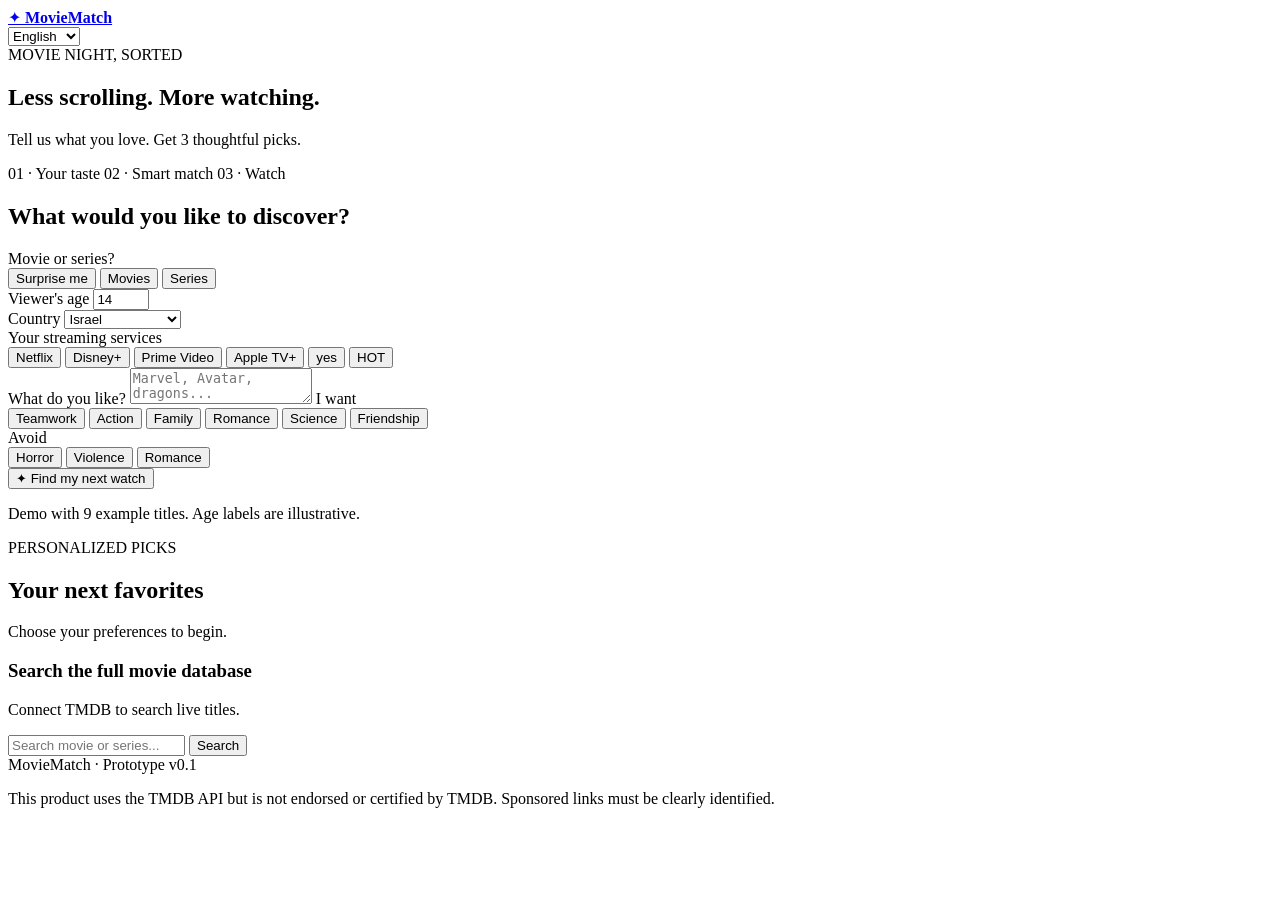
==== frontend/index.html @ b1a75a25 "Add initial HTML structure for MovieMatch app" ====
<!doctype html>
<html lang="en" dir="ltr">
<head>
  <meta charset="UTF-8">
  <meta name="viewport" content="width=device-width, initial-scale=1">
  <title>MovieMatch — Find your next favorite</title>
  <link rel="stylesheet" href="/css/style.css">
</head>
<body>
  <header>
    <a class="brand" href="/">✦ <b>MovieMatch</b></a>
    <div class="header-right">
      <span class="tiny-pill" id="mode"></span>
      <select id="language" aria-label="Language">
        <option value="en">English</option>
        <option value="he">עברית</option>
        <option value="es">Español</option>
        <option value="ru">Русский</option>
        <option value="zh">中文</option>
      </select>
    </div>
  </header>

  <main>
    <section class="hero">
      <div class="eyebrow" data-i18n="eyebrow">
        MOVIE NIGHT, SORTED
      </div>
      <h1 data-i18n="headline">
        Less scrolling. More watching.
      </h1>
      <p data-i18n="subtitle">
        Tell us what you love. Get 3 thoughtful picks.
      </p>
      <div class="steps">
        <span>01 · Your taste</span>
        <span>02 · Smart match</span>
        <span>03 · Watch</span>
      </div>
    </section>

    <div class="columns">
      <section class="panel">
        <h2 data-i18n="discover">
          What would you like to discover?
        </h2>

        <label data-i18n="kind">Movie or series?</label>
        <div class="chips" id="kind">
          <button class="active" data-kind="both"
                  data-i18n="both">Surprise me</button>
          <button data-kind="movie"
                  data-i18n="movie">Movies</button>
          <button data-kind="tv"
                  data-i18n="tv">Series</button>
        </div>

        <div class="two">
          <div>
            <label for="age" data-i18n="age">
              Viewer's age
            </label>
            <input id="age" type="number"
                   min="1" max="100" value="14">
          </div>
          <div>
            <label for="region" data-i18n="region">
              Country
            </label>
            <select id="region">
              <option value="IL">Israel</option>
              <option value="US">United States</option>
              <option value="GB">United Kingdom</option>
              <option value="ES">Spain</option>
              <option value="RU">Russia</option>
              <option value="CN">China</option>
            </select>
          </div>
        </div>

        <label data-i18n="services">
          Your streaming services
        </label>
        <div class="chips" id="services">
          <button class="selected"
                  data-service="Netflix">Netflix</button>
          <button class="selected"
                  data-service="Disney+">Disney+</button>
          <button data-service="Prime Video">Prime Video</button>
          <button data-service="Apple TV+">Apple TV+</button>
          <button data-service="yes">yes</button>
          <button data-service="HOT">HOT</button>
        </div>

        <label for="taste" data-i18n="taste">
          What do you like?
        </label>
        <textarea id="taste"
          data-placeholder="tastePlaceholder"
          placeholder="Marvel, Avatar, dragons..."></textarea>

        <label data-i18n="themes">I want</label>
        <div class="chips" id="themes">
          <button data-theme="teamwork"
                  data-i18n="teamwork">Teamwork</button>
          <button data-theme="action"
                  data-i18n="action">Action</button>
          <button data-theme="family"
                  data-i18n="family">Family</button>
          <button data-theme="romance"
                  data-i18n="romance">Romance</button>
          <button data-theme="science"
                  data-i18n="science">Science</button>
          <button data-theme="friendship"
                  data-i18n="friendship">Friendship</button>
        </div>

        <label data-i18n="avoid">Avoid</label>
        <div class="chips" id="avoid">
          <button data-avoid="horror"
                  data-i18n="horror">Horror</button>
          <button data-avoid="violence"
                  data-i18n="violence">Violence</button>
          <button data-avoid="romance"
                  data-i18n="romance">Romance</button>
        </div>

        <button class="primary" id="go" data-i18n="go">
          ✦ Find my next watch
        </button>

        <p class="footnote" data-i18n="notice">
          Demo with 9 example titles.
          Age labels are illustrative.
        </p>
      </section>

      <section class="results">
        <div class="result-heading">
          <div class="eyebrow" data-i18n="personal">
            PERSONALIZED PICKS
          </div>
          <h2 data-i18n="matches">Your next favorites</h2>
        </div>

        <div id="cards" class="cards">
          <div class="empty" data-i18n="empty">
            Choose your preferences to begin.
          </div>
        </div>

        <section class="lookup">
          <h3 data-i18n="lookup">
            Search the full movie database
          </h3>
          <p data-i18n="lookupNote">
            Connect TMDB to search live titles.
          </p>
          <div class="search">
            <input id="search"
              data-placeholder="searchPlaceholder"
              placeholder="Search movie or series...">
            <button id="find" data-i18n="search">
              Search
            </button>
          </div>
          <div id="searchResults"></div>
        </section>
      </section>
    </div>
  </main>

  <footer>
    <div>MovieMatch · Prototype v0.1</div>
    <p>
      This product uses the TMDB API but is not
      endorsed or certified by TMDB.
      Sponsored links must be clearly identified.
    </p>
  </footer>

  <script src="/js/i18n.js"></script>
  <script src="/js/main.js"></script>
</body>
</html>
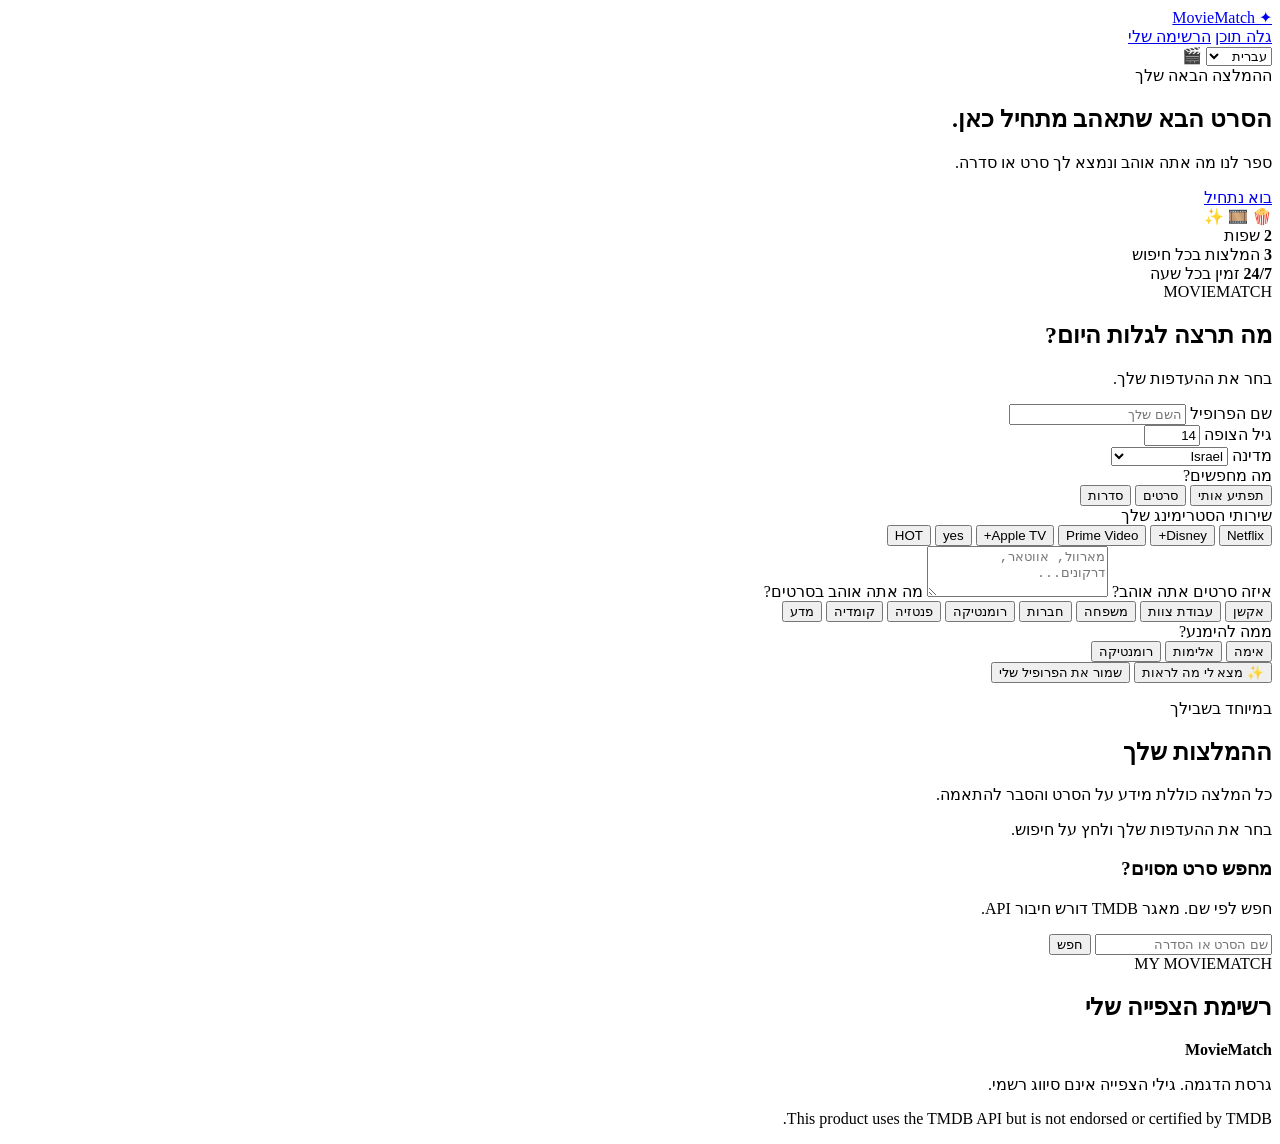
==== commit bc446fc0: "Refactor index.html for Hebrew localization Updated the HTML structure and content to support Hebrew" ====
--- a/frontend/index.html
+++ b/frontend/index.html
@@ -1,186 +1,223 @@
 
-<!doctype html>
-<html lang="en" dir="ltr">
+<!DOCTYPE html>
+<html lang="he" dir="rtl">
 <head>
   <meta charset="UTF-8">
   <meta name="viewport" content="width=device-width, initial-scale=1">
-  <title>MovieMatch — Find your next favorite</title>
+  <meta name="theme-color" content="#0b1020">
+  <title>MovieMatch | Discover your next favorite</title>
   <link rel="stylesheet" href="/css/style.css">
+  <script src="/js/i18n.js" defer></script>
+  <script src="/js/main.js" defer></script>
 </head>
+
 <body>
-  <header>
-    <a class="brand" href="/">✦ <b>MovieMatch</b></a>
-    <div class="header-right">
-      <span class="tiny-pill" id="mode"></span>
+  <header class="header">
+    <a href="/" class="logo">✦ Movie<span>Match</span></a>
+    <nav>
+      <a href="#discover" data-i18n="navDiscover">גלה תוכן</a>
+      <a href="#watchlist" data-i18n="navWatchlist">הרשימה שלי</a>
+    </nav>
+    <div class="header-actions">
       <select id="language" aria-label="Language">
+        <option value="he">עברית</option>
         <option value="en">English</option>
-        <option value="he">עברית</option>
-        <option value="es">Español</option>
-        <option value="ru">Русский</option>
-        <option value="zh">中文</option>
       </select>
+      <span class="avatar">🎬</span>
     </div>
   </header>
 
-  <main>
+  <main class="container">
     <section class="hero">
-      <div class="eyebrow" data-i18n="eyebrow">
-        MOVIE NIGHT, SORTED
-      </div>
-      <h1 data-i18n="headline">
-        Less scrolling. More watching.
-      </h1>
-      <p data-i18n="subtitle">
-        Tell us what you love. Get 3 thoughtful picks.
-      </p>
-      <div class="steps">
-        <span>01 · Your taste</span>
-        <span>02 · Smart match</span>
-        <span>03 · Watch</span>
-      </div>
-    </section>
-
-    <div class="columns">
-      <section class="panel">
-        <h2 data-i18n="discover">
-          What would you like to discover?
-        </h2>
-
-        <label data-i18n="kind">Movie or series?</label>
-        <div class="chips" id="kind">
-          <button class="active" data-kind="both"
-                  data-i18n="both">Surprise me</button>
-          <button data-kind="movie"
-                  data-i18n="movie">Movies</button>
-          <button data-kind="tv"
-                  data-i18n="tv">Series</button>
-        </div>
-
-        <div class="two">
+      <div class="hero-text">
+        <span class="eyebrow" data-i18n="eyebrow">
+          ההמלצה הבאה שלך
+        </span>
+        <h1 data-i18n="headline">
+          הסרט הבא שתאהב מתחיל כאן.
+        </h1>
+        <p data-i18n="subtitle">
+          ספר לנו מה אתה אוהב ונמצא לך סרט או סדרה.
+        </p>
+        <a href="#discover" class="hero-button" data-i18n="getStarted">
+          בוא נתחיל
+        </a>
+      </div>
+      <div class="hero-art">
+        <span>🍿</span>
+        <span>🎞️</span>
+        <span>✨</span>
+      </div>
+    </section>
+
+    <section class="stats">
+      <div>
+        <strong>2</strong>
+        <span data-i18n="languages">שפות</span>
+      </div>
+      <div>
+        <strong>3</strong>
+        <span data-i18n="threePicks">המלצות בכל חיפוש</span>
+      </div>
+      <div>
+        <strong>24/7</strong>
+        <span data-i18n="available">זמין בכל שעה</span>
+      </div>
+    </section>
+
+    <section id="discover" class="app-layout">
+      <aside class="panel">
+        <div class="panel-heading">
+          <span class="eyebrow">MOVIEMATCH</span>
+          <h2 data-i18n="question">מה תרצה לגלות היום?</h2>
+          <p data-i18n="formHint">
+            בחר את ההעדפות שלך.
+          </p>
+        </div>
+
+        <label for="profileName" data-i18n="name">שם הפרופיל</label>
+        <input
+          id="profileName"
+          maxlength="40"
+          placeholder="השם שלך"
+          data-placeholder="namePlaceholder"
+        >
+
+        <div class="two-columns">
           <div>
-            <label for="age" data-i18n="age">
-              Viewer's age
-            </label>
-            <input id="age" type="number"
-                   min="1" max="100" value="14">
+            <label for="age" data-i18n="age">גיל הצופה</label>
+            <input id="age" type="number" min="1" max="100" value="14">
           </div>
           <div>
-            <label for="region" data-i18n="region">
-              Country
-            </label>
+            <label for="region" data-i18n="country">מדינה</label>
             <select id="region">
               <option value="IL">Israel</option>
               <option value="US">United States</option>
               <option value="GB">United Kingdom</option>
               <option value="ES">Spain</option>
-              <option value="RU">Russia</option>
-              <option value="CN">China</option>
             </select>
           </div>
         </div>
 
-        <label data-i18n="services">
-          Your streaming services
-        </label>
-        <div class="chips" id="services">
-          <button class="selected"
-                  data-service="Netflix">Netflix</button>
-          <button class="selected"
-                  data-service="Disney+">Disney+</button>
-          <button data-service="Prime Video">Prime Video</button>
-          <button data-service="Apple TV+">Apple TV+</button>
-          <button data-service="yes">yes</button>
-          <button data-service="HOT">HOT</button>
-        </div>
-
-        <label for="taste" data-i18n="taste">
-          What do you like?
-        </label>
-        <textarea id="taste"
+        <label data-i18n="contentType">מה מחפשים?</label>
+        <div class="chips single" id="kind">
+          <button type="button" class="active" data-value="both"
+                  data-i18n="surprise">תפתיע אותי</button>
+          <button type="button" data-value="movie"
+                  data-i18n="movies">סרטים</button>
+          <button type="button" data-value="tv"
+                  data-i18n="shows">סדרות</button>
+        </div>
+
+        <label data-i18n="services">שירותי הסטרימינג שלך</label>
+        <div class="chips multi" id="services">
+          <button type="button" data-value="Netflix">Netflix</button>
+          <button type="button" data-value="Disney+">Disney+</button>
+          <button type="button" data-value="Prime Video">Prime Video</button>
+          <button type="button" data-value="Apple TV+">Apple TV+</button>
+          <button type="button" data-value="yes">yes</button>
+          <button type="button" data-value="HOT">HOT</button>
+        </div>
+
+        <label for="taste" data-i18n="taste">איזה סרטים אתה אוהב?</label>
+        <textarea
+          id="taste"
+          rows="3"
           data-placeholder="tastePlaceholder"
-          placeholder="Marvel, Avatar, dragons..."></textarea>
-
-        <label data-i18n="themes">I want</label>
-        <div class="chips" id="themes">
-          <button data-theme="teamwork"
-                  data-i18n="teamwork">Teamwork</button>
-          <button data-theme="action"
-                  data-i18n="action">Action</button>
-          <button data-theme="family"
-                  data-i18n="family">Family</button>
-          <button data-theme="romance"
-                  data-i18n="romance">Romance</button>
-          <button data-theme="science"
-                  data-i18n="science">Science</button>
-          <button data-theme="friendship"
-                  data-i18n="friendship">Friendship</button>
-        </div>
-
-        <label data-i18n="avoid">Avoid</label>
-        <div class="chips" id="avoid">
-          <button data-avoid="horror"
-                  data-i18n="horror">Horror</button>
-          <button data-avoid="violence"
-                  data-i18n="violence">Violence</button>
-          <button data-avoid="romance"
-                  data-i18n="romance">Romance</button>
-        </div>
-
-        <button class="primary" id="go" data-i18n="go">
-          ✦ Find my next watch
+          placeholder="מארוול, אווטאר, דרקונים..."
+        ></textarea>
+
+        <label data-i18n="themes">מה אתה אוהב בסרטים?</label>
+        <div class="chips multi" id="themes">
+          <button type="button" data-value="action"
+                  data-i18n="action">אקשן</button>
+          <button type="button" data-value="teamwork"
+                  data-i18n="teamwork">עבודת צוות</button>
+          <button type="button" data-value="family"
+                  data-i18n="family">משפחה</button>
+          <button type="button" data-value="friendship"
+                  data-i18n="friendship">חברות</button>
+          <button type="button" data-value="romance"
+                  data-i18n="romance">רומנטיקה</button>
+          <button type="button" data-value="fantasy"
+                  data-i18n="fantasy">פנטזיה</button>
+          <button type="button" data-value="comedy"
+                  data-i18n="comedy">קומדיה</button>
+          <button type="button" data-value="science"
+                  data-i18n="science">מדע</button>
+        </div>
+
+        <label data-i18n="avoid">ממה להימנע?</label>
+        <div class="chips multi" id="avoid">
+          <button type="button" data-value="horror"
+                  data-i18n="horror">אימה</button>
+          <button type="button" data-value="violence"
+                  data-i18n="violence">אלימות</button>
+          <button type="button" data-value="romance"
+                  data-i18n="romance">רומנטיקה</button>
+        </div>
+
+        <button id="recommendBtn" class="primary" type="button"
+                data-i18n="find">
+          ✨ מצא לי מה לראות
         </button>
-
-        <p class="footnote" data-i18n="notice">
-          Demo with 9 example titles.
-          Age labels are illustrative.
-        </p>
+        <button id="saveProfileBtn" class="secondary" type="button"
+                data-i18n="saveProfile">
+          שמור את הפרופיל שלי
+        </button>
+        <p id="status" class="status" role="status"></p>
+      </aside>
+
+      <section class="recommendations">
+        <div class="section-title">
+          <span class="eyebrow" data-i18n="personal">במיוחד בשבילך</span>
+          <h2 data-i18n="resultsTitle">ההמלצות שלך</h2>
+          <p data-i18n="resultsHint">
+            כל המלצה כוללת מידע על הסרט והסבר להתאמה.
+          </p>
+        </div>
+
+        <div id="results" class="movie-grid">
+          <div class="empty" data-i18n="empty">
+            בחר את ההעדפות שלך ולחץ על חיפוש.
+          </div>
+        </div>
+
+        <div class="search-panel">
+          <h3 data-i18n="searchTitle">מחפש סרט מסוים?</h3>
+          <p data-i18n="searchHint">
+            חפש לפי שם. מאגר TMDB דורש חיבור API.
+          </p>
+          <div class="search-row">
+            <input id="searchInput"
+                   data-placeholder="searchPlaceholder"
+                   placeholder="שם הסרט או הסדרה">
+            <button id="searchBtn" type="button"
+                    data-i18n="search">חפש</button>
+          </div>
+          <div id="searchResults"></div>
+        </div>
       </section>
-
-      <section class="results">
-        <div class="result-heading">
-          <div class="eyebrow" data-i18n="personal">
-            PERSONALIZED PICKS
-          </div>
-          <h2 data-i18n="matches">Your next favorites</h2>
-        </div>
-
-        <div id="cards" class="cards">
-          <div class="empty" data-i18n="empty">
-            Choose your preferences to begin.
-          </div>
-        </div>
-
-        <section class="lookup">
-          <h3 data-i18n="lookup">
-            Search the full movie database
-          </h3>
-          <p data-i18n="lookupNote">
-            Connect TMDB to search live titles.
-          </p>
-          <div class="search">
-            <input id="search"
-              data-placeholder="searchPlaceholder"
-              placeholder="Search movie or series...">
-            <button id="find" data-i18n="search">
-              Search
-            </button>
-          </div>
-          <div id="searchResults"></div>
-        </section>
-      </section>
-    </div>
+    </section>
+
+    <section id="watchlist" class="watchlist-section">
+      <div class="section-title">
+        <span class="eyebrow">MY MOVIEMATCH</span>
+        <h2 data-i18n="myWatchlist">רשימת הצפייה שלי</h2>
+      </div>
+      <div id="watchlistItems" class="watchlist-items"></div>
+    </section>
   </main>
 
-  <footer>
-    <div>MovieMatch · Prototype v0.1</div>
+  <footer class="footer">
+    <strong>MovieMatch</strong>
+    <p data-i18n="disclaimer">
+      גרסת הדגמה. גילי הצפייה אינם סיווג רשמי.
+    </p>
     <p>
       This product uses the TMDB API but is not
       endorsed or certified by TMDB.
-      Sponsored links must be clearly identified.
     </p>
   </footer>
-
-  <script src="/js/i18n.js"></script>
-  <script src="/js/main.js"></script>
 </body>
 </html>
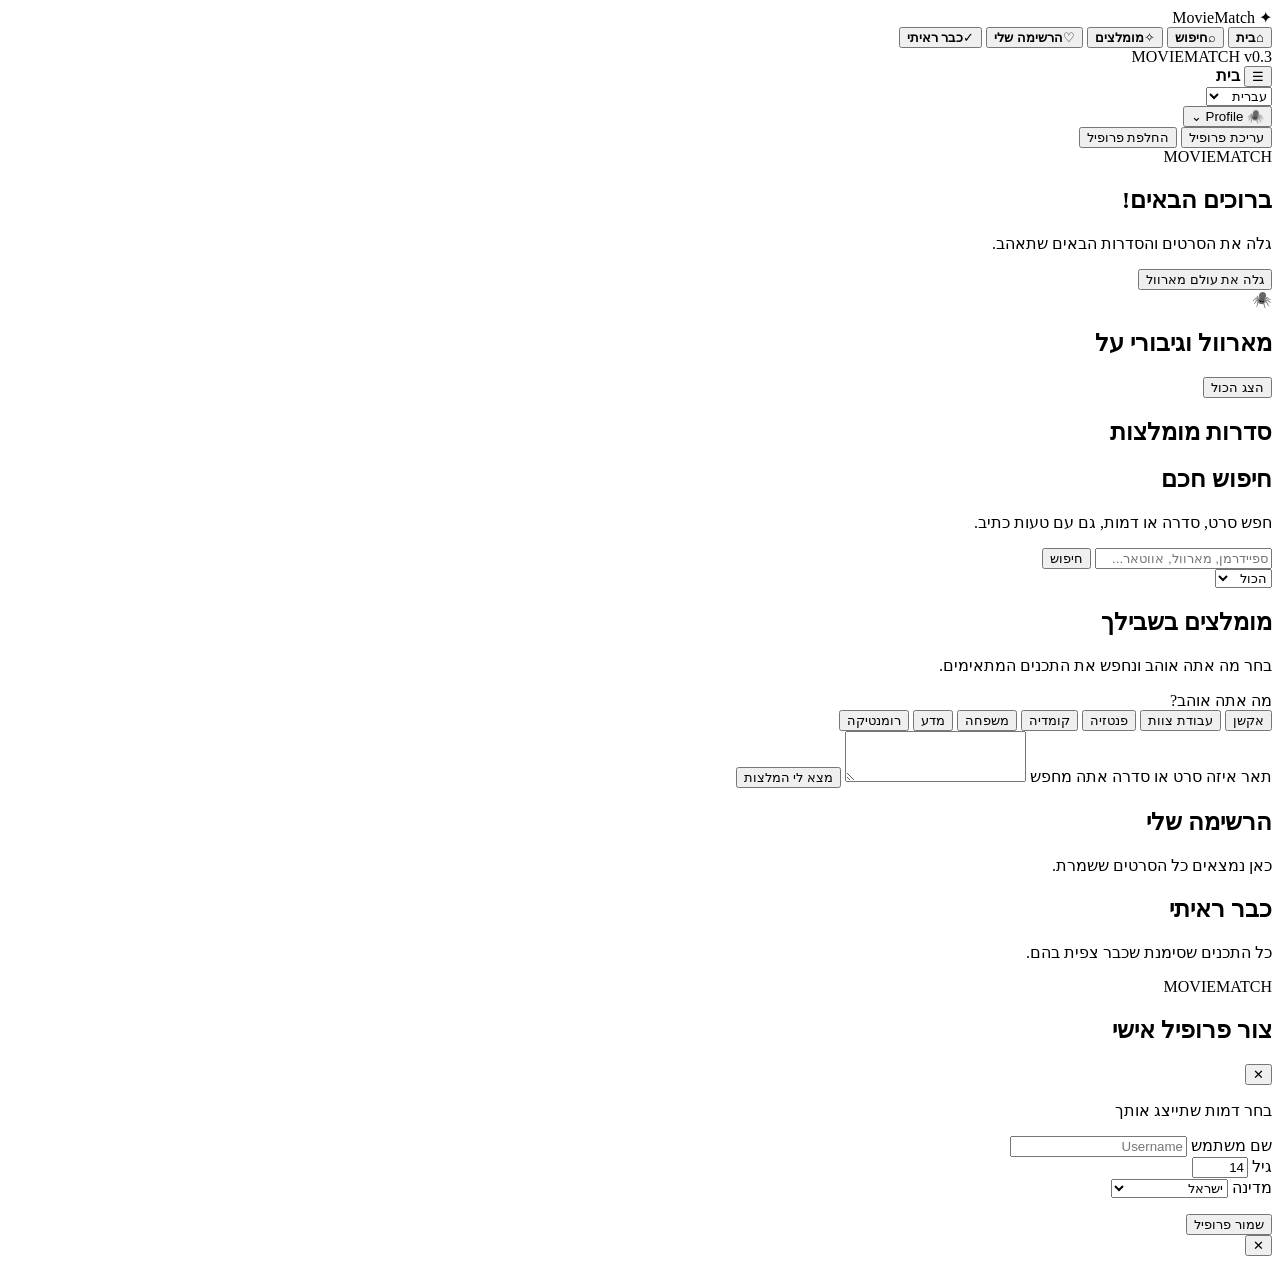
==== commit cca4a295: "Update index.html" ====
--- a/frontend/index.html
+++ b/frontend/index.html
@@ -4,220 +4,251 @@
 <head>
   <meta charset="UTF-8">
   <meta name="viewport" content="width=device-width, initial-scale=1">
-  <meta name="theme-color" content="#0b1020">
-  <title>MovieMatch | Discover your next favorite</title>
+  <title>MovieMatch</title>
   <link rel="stylesheet" href="/css/style.css">
   <script src="/js/i18n.js" defer></script>
   <script src="/js/main.js" defer></script>
 </head>
-
 <body>
-  <header class="header">
-    <a href="/" class="logo">✦ Movie<span>Match</span></a>
-    <nav>
-      <a href="#discover" data-i18n="navDiscover">גלה תוכן</a>
-      <a href="#watchlist" data-i18n="navWatchlist">הרשימה שלי</a>
-    </nav>
-    <div class="header-actions">
-      <select id="language" aria-label="Language">
+
+<aside id="sidebar" class="sidebar">
+  <div class="logo">✦ Movie<span>Match</span></div>
+
+  <nav id="navigation">
+    <button data-page="home" class="nav active">
+      <span>⌂</span><b data-i18n="home">בית</b>
+    </button>
+    <button data-page="search" class="nav">
+      <span>⌕</span><b data-i18n="search">חיפוש</b>
+    </button>
+    <button data-page="recommended" class="nav">
+      <span>✧</span><b data-i18n="recommended">מומלצים</b>
+    </button>
+    <button data-page="watchlist" class="nav">
+      <span>♡</span><b data-i18n="watchlist">הרשימה שלי</b>
+    </button>
+    <button data-page="watched" class="nav">
+      <span>✓</span><b data-i18n="watched">כבר ראיתי</b>
+    </button>
+  </nav>
+
+  <div class="side-footer">MOVIEMATCH v0.3</div>
+</aside>
+
+<div class="app">
+  <header class="topbar">
+    <button id="menuToggle" class="mobile-menu">☰</button>
+    <strong id="pageTitle">בית</strong>
+
+    <div class="top-right">
+      <select id="language">
         <option value="he">עברית</option>
         <option value="en">English</option>
       </select>
-      <span class="avatar">🎬</span>
+
+      <div class="profile-area">
+        <button id="profileButton" class="profile-button">
+          <span id="profileAvatar">🕷️</span>
+          <span id="profileUsername">Profile</span>
+          <span>⌄</span>
+        </button>
+
+        <div id="profileDropdown" class="dropdown hidden">
+          <button id="editProfile" data-i18n="editProfile">
+            עריכת פרופיל
+          </button>
+          <button id="switchProfile" data-i18n="switchProfile">
+            החלפת פרופיל
+          </button>
+        </div>
+      </div>
     </div>
   </header>
 
-  <main class="container">
-    <section class="hero">
-      <div class="hero-text">
-        <span class="eyebrow" data-i18n="eyebrow">
-          ההמלצה הבאה שלך
-        </span>
-        <h1 data-i18n="headline">
-          הסרט הבא שתאהב מתחיל כאן.
-        </h1>
-        <p data-i18n="subtitle">
-          ספר לנו מה אתה אוהב ונמצא לך סרט או סדרה.
-        </p>
-        <a href="#discover" class="hero-button" data-i18n="getStarted">
-          בוא נתחיל
-        </a>
-      </div>
-      <div class="hero-art">
-        <span>🍿</span>
-        <span>🎞️</span>
-        <span>✨</span>
-      </div>
-    </section>
-
-    <section class="stats">
+  <main>
+
+    <!-- HOME -->
+    <section id="page-home" class="page active">
+      <div class="hero">
+        <div>
+          <span class="eyebrow">MOVIEMATCH</span>
+          <h1 id="welcome">ברוכים הבאים!</h1>
+          <p data-i18n="heroDescription">
+            גלה את הסרטים והסדרות הבאים שתאהב.
+          </p>
+          <button class="primary" id="discoverMarvel"
+                  data-i18n="discoverMarvel">
+            גלה את עולם מארוול
+          </button>
+        </div>
+        <div class="hero-symbol" id="heroSymbol">🕷️</div>
+      </div>
+
+      <div class="section-heading">
+        <h2 data-i18n="marvel">מארוול וגיבורי על</h2>
+        <button class="link-button" id="moreMarvel"
+                data-i18n="seeAll">הצג הכול</button>
+      </div>
+      <div id="marvelGrid" class="poster-grid"></div>
+
+      <div class="section-heading">
+        <h2 data-i18n="series">סדרות מומלצות</h2>
+      </div>
+      <div id="seriesGrid" class="poster-grid"></div>
+    </section>
+
+    <!-- SEARCH -->
+    <section id="page-search" class="page">
+      <h1 data-i18n="smartSearch">חיפוש חכם</h1>
+      <p class="muted" data-i18n="searchDescription">
+        חפש סרט, סדרה או דמות, גם עם טעות כתיב.
+      </p>
+
+      <div class="search-box">
+        <input id="searchInput" type="search"
+               data-placeholder="searchPlaceholder"
+               placeholder="ספיידרמן, מארוול, אווטאר...">
+        <button class="primary" id="searchButton"
+                data-i18n="search">חיפוש</button>
+      </div>
+
+      <div id="correction" class="correction hidden"></div>
+
+      <div class="filters">
+        <select id="searchType">
+          <option value="both" data-i18n="all">הכול</option>
+          <option value="movie" data-i18n="movies">סרטים</option>
+          <option value="tv" data-i18n="shows">סדרות</option>
+        </select>
+      </div>
+
+      <div id="searchGrid" class="poster-grid"></div>
+    </section>
+
+    <!-- RECOMMENDATIONS -->
+    <section id="page-recommended" class="page">
+      <h1 data-i18n="recommended">מומלצים בשבילך</h1>
+      <p class="muted" data-i18n="recommendDescription">
+        בחר מה אתה אוהב ונחפש את התכנים המתאימים.
+      </p>
+
+      <div class="recommend-box">
+        <label data-i18n="yourInterests">מה אתה אוהב?</label>
+
+        <div id="interests" class="chips">
+          <button data-theme="action" data-i18n="action">אקשן</button>
+          <button data-theme="teamwork" data-i18n="teamwork">
+            עבודת צוות
+          </button>
+          <button data-theme="fantasy" data-i18n="fantasy">
+            פנטזיה
+          </button>
+          <button data-theme="comedy" data-i18n="comedy">
+            קומדיה
+          </button>
+          <button data-theme="family" data-i18n="family">
+            משפחה
+          </button>
+          <button data-theme="science" data-i18n="science">
+            מדע
+          </button>
+          <button data-theme="romance" data-i18n="romance">
+            רומנטיקה
+          </button>
+        </div>
+
+        <label for="favoriteText" data-i18n="describe">
+          תאר איזה סרט או סדרה אתה מחפש
+        </label>
+        <textarea id="favoriteText" rows="3"
+          data-placeholder="describePlaceholder"
+          placeholder="אני בן 14, אוהב מארוול והרפתקאות...">
+        </textarea>
+
+        <button id="recommendButton" class="primary"
+                data-i18n="getRecommendations">
+          מצא לי המלצות
+        </button>
+      </div>
+
+      <div id="recommendGrid" class="poster-grid"></div>
+    </section>
+
+    <!-- WATCHLIST -->
+    <section id="page-watchlist" class="page">
+      <h1 data-i18n="watchlist">הרשימה שלי</h1>
+      <p class="muted" data-i18n="listDescription">
+        כאן נמצאים כל הסרטים ששמרת.
+      </p>
+      <div id="watchlistGrid" class="poster-grid"></div>
+    </section>
+
+    <!-- WATCHED -->
+    <section id="page-watched" class="page">
+      <h1 data-i18n="watched">כבר ראיתי</h1>
+      <p class="muted" data-i18n="watchedDescription">
+        כל התכנים שסימנת שכבר צפית בהם.
+      </p>
+      <div id="watchedGrid" class="poster-grid"></div>
+    </section>
+
+  </main>
+</div>
+
+<!-- PROFILE WINDOW -->
+<div id="profileModal" class="modal-backdrop hidden">
+  <div class="modal profile-modal">
+    <div class="modal-heading">
       <div>
-        <strong>2</strong>
-        <span data-i18n="languages">שפות</span>
-      </div>
+        <span class="eyebrow">MOVIEMATCH</span>
+        <h2 data-i18n="createProfile">צור פרופיל אישי</h2>
+      </div>
+      <button id="closeProfile" class="close">✕</button>
+    </div>
+
+    <p data-i18n="chooseAvatar">
+      בחר דמות שתייצג אותך
+    </p>
+    <div id="avatarChoices" class="avatar-grid"></div>
+
+    <div class="two-fields">
       <div>
-        <strong>3</strong>
-        <span data-i18n="threePicks">המלצות בכל חיפוש</span>
+        <label for="username" data-i18n="username">
+          שם משתמש
+        </label>
+        <input id="username" maxlength="32"
+               placeholder="Username">
       </div>
       <div>
-        <strong>24/7</strong>
-        <span data-i18n="available">זמין בכל שעה</span>
-      </div>
-    </section>
-
-    <section id="discover" class="app-layout">
-      <aside class="panel">
-        <div class="panel-heading">
-          <span class="eyebrow">MOVIEMATCH</span>
-          <h2 data-i18n="question">מה תרצה לגלות היום?</h2>
-          <p data-i18n="formHint">
-            בחר את ההעדפות שלך.
-          </p>
-        </div>
-
-        <label for="profileName" data-i18n="name">שם הפרופיל</label>
-        <input
-          id="profileName"
-          maxlength="40"
-          placeholder="השם שלך"
-          data-placeholder="namePlaceholder"
-        >
-
-        <div class="two-columns">
-          <div>
-            <label for="age" data-i18n="age">גיל הצופה</label>
-            <input id="age" type="number" min="1" max="100" value="14">
-          </div>
-          <div>
-            <label for="region" data-i18n="country">מדינה</label>
-            <select id="region">
-              <option value="IL">Israel</option>
-              <option value="US">United States</option>
-              <option value="GB">United Kingdom</option>
-              <option value="ES">Spain</option>
-            </select>
-          </div>
-        </div>
-
-        <label data-i18n="contentType">מה מחפשים?</label>
-        <div class="chips single" id="kind">
-          <button type="button" class="active" data-value="both"
-                  data-i18n="surprise">תפתיע אותי</button>
-          <button type="button" data-value="movie"
-                  data-i18n="movies">סרטים</button>
-          <button type="button" data-value="tv"
-                  data-i18n="shows">סדרות</button>
-        </div>
-
-        <label data-i18n="services">שירותי הסטרימינג שלך</label>
-        <div class="chips multi" id="services">
-          <button type="button" data-value="Netflix">Netflix</button>
-          <button type="button" data-value="Disney+">Disney+</button>
-          <button type="button" data-value="Prime Video">Prime Video</button>
-          <button type="button" data-value="Apple TV+">Apple TV+</button>
-          <button type="button" data-value="yes">yes</button>
-          <button type="button" data-value="HOT">HOT</button>
-        </div>
-
-        <label for="taste" data-i18n="taste">איזה סרטים אתה אוהב?</label>
-        <textarea
-          id="taste"
-          rows="3"
-          data-placeholder="tastePlaceholder"
-          placeholder="מארוול, אווטאר, דרקונים..."
-        ></textarea>
-
-        <label data-i18n="themes">מה אתה אוהב בסרטים?</label>
-        <div class="chips multi" id="themes">
-          <button type="button" data-value="action"
-                  data-i18n="action">אקשן</button>
-          <button type="button" data-value="teamwork"
-                  data-i18n="teamwork">עבודת צוות</button>
-          <button type="button" data-value="family"
-                  data-i18n="family">משפחה</button>
-          <button type="button" data-value="friendship"
-                  data-i18n="friendship">חברות</button>
-          <button type="button" data-value="romance"
-                  data-i18n="romance">רומנטיקה</button>
-          <button type="button" data-value="fantasy"
-                  data-i18n="fantasy">פנטזיה</button>
-          <button type="button" data-value="comedy"
-                  data-i18n="comedy">קומדיה</button>
-          <button type="button" data-value="science"
-                  data-i18n="science">מדע</button>
-        </div>
-
-        <label data-i18n="avoid">ממה להימנע?</label>
-        <div class="chips multi" id="avoid">
-          <button type="button" data-value="horror"
-                  data-i18n="horror">אימה</button>
-          <button type="button" data-value="violence"
-                  data-i18n="violence">אלימות</button>
-          <button type="button" data-value="romance"
-                  data-i18n="romance">רומנטיקה</button>
-        </div>
-
-        <button id="recommendBtn" class="primary" type="button"
-                data-i18n="find">
-          ✨ מצא לי מה לראות
-        </button>
-        <button id="saveProfileBtn" class="secondary" type="button"
-                data-i18n="saveProfile">
-          שמור את הפרופיל שלי
-        </button>
-        <p id="status" class="status" role="status"></p>
-      </aside>
-
-      <section class="recommendations">
-        <div class="section-title">
-          <span class="eyebrow" data-i18n="personal">במיוחד בשבילך</span>
-          <h2 data-i18n="resultsTitle">ההמלצות שלך</h2>
-          <p data-i18n="resultsHint">
-            כל המלצה כוללת מידע על הסרט והסבר להתאמה.
-          </p>
-        </div>
-
-        <div id="results" class="movie-grid">
-          <div class="empty" data-i18n="empty">
-            בחר את ההעדפות שלך ולחץ על חיפוש.
-          </div>
-        </div>
-
-        <div class="search-panel">
-          <h3 data-i18n="searchTitle">מחפש סרט מסוים?</h3>
-          <p data-i18n="searchHint">
-            חפש לפי שם. מאגר TMDB דורש חיבור API.
-          </p>
-          <div class="search-row">
-            <input id="searchInput"
-                   data-placeholder="searchPlaceholder"
-                   placeholder="שם הסרט או הסדרה">
-            <button id="searchBtn" type="button"
-                    data-i18n="search">חפש</button>
-          </div>
-          <div id="searchResults"></div>
-        </div>
-      </section>
-    </section>
-
-    <section id="watchlist" class="watchlist-section">
-      <div class="section-title">
-        <span class="eyebrow">MY MOVIEMATCH</span>
-        <h2 data-i18n="myWatchlist">רשימת הצפייה שלי</h2>
-      </div>
-      <div id="watchlistItems" class="watchlist-items"></div>
-    </section>
-  </main>
-
-  <footer class="footer">
-    <strong>MovieMatch</strong>
-    <p data-i18n="disclaimer">
-      גרסת הדגמה. גילי הצפייה אינם סיווג רשמי.
-    </p>
-    <p>
-      This product uses the TMDB API but is not
-      endorsed or certified by TMDB.
-    </p>
-  </footer>
+        <label for="age" data-i18n="age">גיל</label>
+        <input id="age" type="number" min="1" max="100"
+               value="14">
+      </div>
+    </div>
+
+    <label for="country" data-i18n="country">מדינה</label>
+    <select id="country">
+      <option value="IL">ישראל</option>
+      <option value="US">United States</option>
+      <option value="GB">United Kingdom</option>
+      <option value="ES">España</option>
+    </select>
+
+    <p id="profileError" class="error"></p>
+    <button id="saveProfile" class="primary full"
+            data-i18n="saveProfile">שמור פרופיל</button>
+  </div>
+</div>
+
+<!-- MOVIE DETAILS -->
+<div id="movieModal" class="modal-backdrop hidden">
+  <div class="modal movie-modal">
+    <button id="closeMovie" class="close">✕</button>
+    <div id="movieDetails"></div>
+  </div>
+</div>
+
+<div id="toast" class="toast hidden"></div>
+
 </body>
 </html>
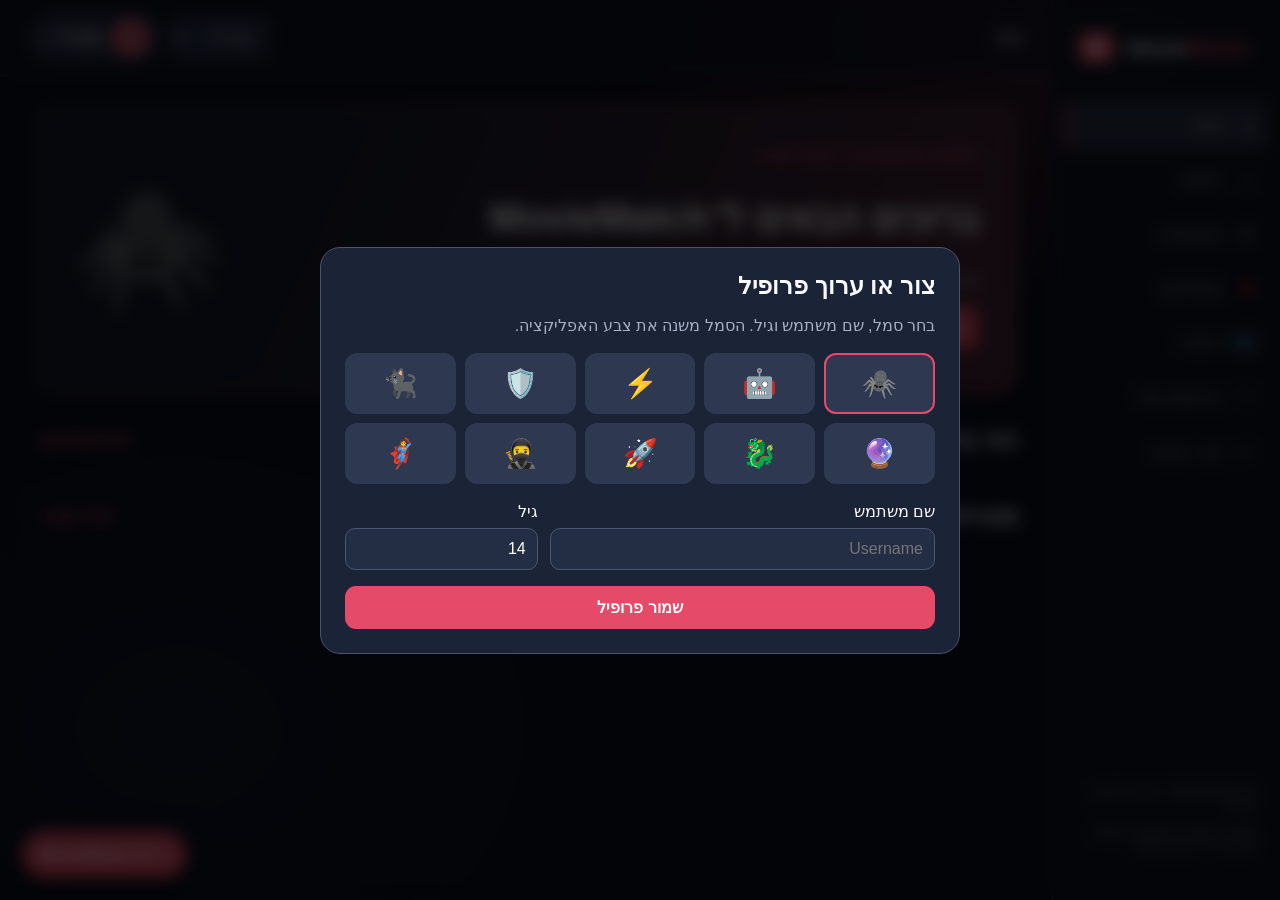
==== commit 5302ce9d: "Update fmt.Println message from 'Hello' to 'Goodbye'" ====
--- a/frontend/index.html
+++ b/frontend/index.html
@@ -1,254 +1,1570 @@
 
-<!DOCTYPE html>
+<!doctype html>
 <html lang="he" dir="rtl">
 <head>
-  <meta charset="UTF-8">
-  <meta name="viewport" content="width=device-width, initial-scale=1">
-  <title>MovieMatch</title>
-  <link rel="stylesheet" href="/css/style.css">
-  <script src="/js/i18n.js" defer></script>
-  <script src="/js/main.js" defer></script>
+<meta charset="utf-8">
+<meta name="viewport" content="width=device-width, initial-scale=1">
+<title>MovieMatch 0.5</title>
+<style>
+:root {
+  --accent: #e54b68;
+  --bg: #0c101c;
+  --panel: #171e2d;
+  --ink: #fafbff;
+  --muted: #a5afc5;
+  --line: #303a4f;
+}
+* {box-sizing:border-box}
+body {
+  margin:0;
+  background:var(--bg);
+  color:var(--ink);
+  font-family:Arial,sans-serif;
+  min-height:100vh;
+}
+button,input,select,textarea {font:inherit}
+button {cursor:pointer}
+button:focus-visible,input:focus-visible {
+  outline:2px solid var(--accent);
+}
+.hidden {display:none!important}
+body:before {
+  content:"";
+  position:fixed;
+  inset:0;
+  z-index:-1;
+  pointer-events:none;
+  background:
+    radial-gradient(
+      ellipse 38% 32% at 83% 4%,
+      color-mix(in srgb,var(--accent) 19%,transparent),
+      transparent
+    ),
+    radial-gradient(
+      ellipse 38% 42% at 14% 81%,
+      #25406a30,
+      transparent
+    );
+  animation:glow 13s ease-in-out infinite alternate;
+}
+@keyframes glow {
+  to {opacity:.6;transform:translateY(-12px)}
+}
+aside {
+  position:fixed;
+  top:0;
+  bottom:0;
+  inset-inline-start:0;
+  width:228px;
+  background:#111725ea;
+  border-inline-end:1px solid var(--line);
+  padding:23px 12px;
+  display:flex;
+  flex-direction:column;
+  z-index:20;
+  backdrop-filter:blur(12px);
+}
+.brand {
+  display:flex;
+  align-items:center;
+  gap:10px;
+  font-weight:900;
+  font-size:21px;
+  padding:3px 10px 32px;
+  direction:ltr;
+}
+.brand svg {width:43px;height:43px;flex-shrink:0}
+.brand em {font-style:normal;color:var(--accent)}
+nav {display:grid;gap:5px}
+.nav {
+  display:flex;
+  align-items:center;
+  gap:12px;
+  background:transparent;
+  color:var(--muted);
+  border:0;
+  padding:13px;
+  border-radius:12px;
+  text-align:start;
+}
+.nav span {width:22px;font-size:20px}
+.nav.active,.nav:hover {
+  background:#293249;
+  color:white;
+}
+.nav.active {box-shadow:inset 3px 0 var(--accent)}
+.foot {
+  margin-top:auto;
+  color:#808da6;
+  font-size:12px;
+  padding:12px;
+}
+.shell {margin-inline-start:228px}
+.top {
+  height:76px;
+  background:#121827b8;
+  border-bottom:1px solid var(--line);
+  display:flex;
+  align-items:center;
+  justify-content:space-between;
+  padding:0 30px;
+  gap:12px;
+}
+.top-actions {display:flex;align-items:center;gap:10px}
+.profileBtn {
+  border:1px solid var(--line);
+  background:#253047;
+  color:white;
+  border-radius:30px;
+  padding:5px 12px 5px 5px;
+  display:flex;
+  align-items:center;
+  gap:9px;
+}
+.avatar {
+  background:var(--accent);
+  display:grid;
+  place-items:center;
+  width:37px;
+  height:37px;
+  border-radius:50%;
+  font-size:21px;
+}
+select,input,textarea {
+  background:#232e45;
+  border:1px solid #4b5670;
+  color:white;
+  padding:11px;
+  border-radius:10px;
+}
+.menuBtn {
+  display:none;
+  background:transparent;
+  color:white;
+  border:0;
+  font-size:22px;
+}
+.profileWrap {position:relative}
+.dropdown {
+  position:absolute;
+  top:54px;
+  inset-inline-end:0;
+  width:160px;
+  background:#293249;
+  padding:9px;
+  border:1px solid var(--line);
+  border-radius:12px;
+  z-index:50;
+}
+.dropdown button {
+  background:transparent;
+  color:white;
+  border:0;
+  padding:10px;
+  width:100%;
+  text-align:start;
+}
+main {
+  padding:28px 34px 65px;
+  max-width:1550px;
+  margin:auto;
+}
+.page {display:none}
+.page.active {display:block}
+h1 {font-size:clamp(27px,3vw,43px)}
+h2 {margin:0}
+.muted,.sub {color:var(--muted)}
+.hero {
+  min-height:290px;
+  border:1px solid color-mix(in srgb,var(--accent) 50%,#444);
+  border-radius:23px;
+  padding:38px;
+  background:linear-gradient(
+    115deg,
+    #151c2d 25%,
+    color-mix(in srgb,var(--accent) 26%,#131a28)
+  );
+  display:flex;
+  align-items:center;
+  justify-content:space-between;
+  gap:15px;
+  overflow:hidden;
+}
+.hero p {color:#d5d9e8}
+.hero-icon {
+  font-size:120px;
+  opacity:.75;
+  transform:rotate(-10deg);
+}
+.eyebrow {
+  color:var(--accent);
+  letter-spacing:2px;
+  font-size:12px;
+  font-weight:bold;
+}
+.primary {
+  background:var(--accent);
+  color:white;
+  border:0;
+  border-radius:11px;
+  padding:12px 18px;
+  font-weight:700;
+}
+.primary:hover {filter:brightness(1.12)}
+.section-head {
+  margin:32px 0 16px;
+  display:flex;
+  align-items:center;
+  justify-content:space-between;
+  gap:10px;
+}
+.linkBtn {
+  background:transparent;
+  border:0;
+  color:var(--accent);
+  font-weight:bold;
+}
+.grid {
+  display:grid;
+  grid-template-columns:repeat(auto-fill,minmax(154px,1fr));
+  gap:20px;
+}
+.card {min-width:0;cursor:pointer}
+.poster {
+  height:235px;
+  border-radius:12px;
+  background:linear-gradient(
+    135deg,
+    #314160,
+    color-mix(in srgb,var(--accent) 35%,#151b29)
+  );
+  position:relative;
+  overflow:hidden;
+  display:grid;
+  place-items:center;
+}
+.poster img {
+  position:absolute;
+  inset:0;
+  width:100%;
+  height:100%;
+  object-fit:cover;
+}
+.poster .symbol {font-size:56px;opacity:.7}
+.add {
+  position:absolute;
+  bottom:9px;
+  inset-inline-end:9px;
+  z-index:2;
+  width:36px;
+  height:36px;
+  border-radius:50%;
+  border:1px solid #fff9;
+  background:#101827dd;
+  color:white;
+  font-size:24px;
+}
+.add:hover {background:var(--accent)}
+.card strong {
+  display:block;
+  margin:8px 0 4px;
+  font-size:14px;
+}
+.card small {color:var(--muted)}
+.empty {
+  color:var(--muted);
+  padding:30px;
+  background:#1b2333;
+  border-radius:13px;
+  grid-column:1/-1;
+}
+.searchbar {
+  display:flex;
+  gap:10px;
+  margin:20px 0;
+}
+.searchbar input {flex:1;min-width:0}
+.filters {
+  display:flex;
+  gap:10px;
+  margin-bottom:20px;
+  flex-wrap:wrap;
+}
+.chip {
+  background:#242e44;
+  color:white;
+  padding:9px 14px;
+  border-radius:20px;
+  border:1px solid var(--line);
+}
+.chip.active {background:var(--accent)}
+.correction {margin:12px 0;color:#c8b7ff}
+.note {
+  border-inline-start:3px solid var(--accent);
+  background:#1d2535;
+  padding:12px 15px;
+  color:#bcc5d7;
+  margin:18px 0;
+  border-radius:8px;
+}
+.logoN {font-weight:900;color:#e50914!important}
+.logoD {font-weight:900;color:#68bcff!important}
+.panel {
+  padding:20px;
+  border:1px solid var(--line);
+  background:var(--panel);
+  border-radius:18px;
+}
+.panel textarea {
+  width:100%;
+  min-height:105px;
+  resize:vertical;
+  margin:12px 0;
+}
+.chips {display:flex;flex-wrap:wrap;gap:8px}
+.overlay {
+  position:fixed;
+  inset:0;
+  background:#000b;
+  z-index:80;
+  display:grid;
+  place-items:center;
+  padding:15px;
+  backdrop-filter:blur(8px);
+}
+.modal {
+  background:#1b2437;
+  border:1px solid #49546d;
+  border-radius:20px;
+  padding:24px;
+  width:min(640px,100%);
+  max-height:92vh;
+  overflow-y:auto;
+}
+.modalTop {
+  display:flex;
+  align-items:center;
+  justify-content:space-between;
+  gap:10px;
+}
+.x {
+  background:#333d55;
+  color:white;
+  border:0;
+  border-radius:50%;
+  width:35px;
+  height:35px;
+}
+.avatars {
+  display:grid;
+  grid-template-columns:repeat(5,1fr);
+  gap:9px;
+  margin:18px 0;
+}
+.pick {
+  font-size:28px;
+  background:#2e3951;
+  color:white;
+  border:2px solid transparent;
+  border-radius:12px;
+  padding:12px 0;
+}
+.pick.chosen {border-color:var(--accent)}
+.fields {
+  display:grid;
+  grid-template-columns:2fr 1fr;
+  gap:12px;
+}
+.fields label {display:grid;gap:7px}
+.fields input {width:100%}
+.detailLayout {
+  display:grid;
+  grid-template-columns:190px 1fr;
+  gap:20px;
+  margin-top:18px;
+}
+.detailLayout img {width:100%;border-radius:10px}
+.detailActions {
+  display:flex;
+  flex-wrap:wrap;
+  gap:8px;
+  margin-top:15px;
+}
+.detailActions button {
+  border:1px solid #54617a;
+  background:#303d55;
+  color:white;
+  padding:10px;
+  border-radius:10px;
+}
+.error {color:#ffb1b1}
+.aiOpen {
+  position:fixed;
+  bottom:22px;
+  inset-inline-end:22px;
+  background:var(--accent);
+  color:white;
+  border:0;
+  padding:14px 18px;
+  border-radius:32px;
+  z-index:50;
+  font-weight:bold;
+  box-shadow:0 8px 28px #0008;
+}
+.chat {
+  position:fixed;
+  bottom:78px;
+  inset-inline-end:20px;
+  width:min(390px,calc(100vw - 30px));
+  height:min(560px,calc(100vh - 105px));
+  background:#1b2539;
+  border:1px solid #536079;
+  border-radius:17px;
+  z-index:60;
+  display:flex;
+  flex-direction:column;
+  overflow:hidden;
+  box-shadow:0 20px 55px #000b;
+}
+.chatHead {
+  display:flex;
+  justify-content:space-between;
+  padding:13px;
+  background:#27344d;
+}
+.messages {
+  flex:1;
+  overflow:auto;
+  display:flex;
+  flex-direction:column;
+  gap:10px;
+  padding:13px;
+}
+.bubble {
+  padding:11px;
+  border-radius:13px;
+  white-space:pre-wrap;
+  line-height:1.5;
+  max-width:92%;
+  overflow-wrap:anywhere;
+}
+.bot {background:#34435f;align-self:flex-start}
+.mine {background:var(--accent);align-self:flex-end}
+.chatForm {
+  display:flex;
+  gap:8px;
+  padding:10px;
+  border-top:1px solid var(--line);
+}
+.chatForm input {min-width:0;flex:1}
+.chatForm button {
+  border:0;
+  background:var(--accent);
+  color:white;
+  border-radius:9px;
+  padding:0 13px;
+}
+@media(max-width:850px) {
+  aside {
+    width:220px;
+    transform:translateX(110%);
+    transition:transform .2s;
+  }
+  html[dir=ltr] aside {transform:translateX(-110%)}
+  aside.show {transform:translateX(0)!important}
+  .shell {margin:0}
+  .menuBtn {display:block}
+  .top {padding:0 15px}
+  main {padding:20px}
+  .hero {padding:22px;min-height:220px}
+  .hero-icon {font-size:68px}
+  .grid {
+    grid-template-columns:repeat(auto-fill,minmax(125px,1fr));
+    gap:13px;
+  }
+  .poster {height:195px}
+  .detailLayout {grid-template-columns:1fr}
+  .detailLayout img {max-width:175px}
+}
+</style>
 </head>
 <body>
 
-<aside id="sidebar" class="sidebar">
-  <div class="logo">✦ Movie<span>Match</span></div>
-
-  <nav id="navigation">
-    <button data-page="home" class="nav active">
-      <span>⌂</span><b data-i18n="home">בית</b>
+<aside id="sidebar">
+  <div class="brand">
+    <svg viewBox="0 0 64 64"
+         xmlns="http://www.w3.org/2000/svg"
+         aria-label="MovieMatch logo">
+      <rect x="5" y="9" width="54" height="46"
+            rx="13" fill="var(--accent)"/>
+      <path d="M12 22H52M12 42H52"
+            stroke="white" stroke-width="3" opacity=".6"/>
+      <path d="M31 17l4 11 11 4-11 4-4 11-4-11-11-4 11-4z"
+            fill="white"/>
+    </svg>
+    <span>Movie<em>Match</em></span>
+  </div>
+
+  <nav id="nav">
+    <button class="nav active" data-page="home">
+      <span>⌂</span>בית
     </button>
-    <button data-page="search" class="nav">
-      <span>⌕</span><b data-i18n="search">חיפוש</b>
+    <button class="nav" data-page="search">
+      <span>⌕</span>חיפוש
     </button>
-    <button data-page="recommended" class="nav">
-      <span>✧</span><b data-i18n="recommended">מומלצים</b>
+    <button class="nav" data-page="recommended">
+      <span>✦</span>מומלצים
     </button>
-    <button data-page="watchlist" class="nav">
-      <span>♡</span><b data-i18n="watchlist">הרשימה שלי</b>
+    <button class="nav" data-page="netflix">
+      <span class="logoN">N</span>נטפליקס
     </button>
-    <button data-page="watched" class="nav">
-      <span>✓</span><b data-i18n="watched">כבר ראיתי</b>
+    <button class="nav" data-page="disney">
+      <span class="logoD">D+</span>דיסני+
+    </button>
+    <button class="nav" data-page="watchlist">
+      <span>♡</span>הרשימה שלי
+    </button>
+    <button class="nav" data-page="watched">
+      <span>✓</span>כבר ראיתי
     </button>
   </nav>
 
-  <div class="side-footer">MOVIEMATCH v0.3</div>
+  <div class="foot">
+    MovieMatch 0.5 · <span id="count"></span>
+    <p>מקורות קטלוג להמחשה. זמינות וסיווגי גיל דורשים אימות.</p>
+    <div id="tmdbCredit" class="muted"></div>
+  </div>
 </aside>
 
-<div class="app">
-  <header class="topbar">
-    <button id="menuToggle" class="mobile-menu">☰</button>
+<div class="shell">
+  <header class="top">
+    <button id="menuBtn" class="menuBtn">☰</button>
     <strong id="pageTitle">בית</strong>
 
-    <div class="top-right">
+    <div class="top-actions">
       <select id="language">
         <option value="he">עברית</option>
         <option value="en">English</option>
       </select>
 
-      <div class="profile-area">
-        <button id="profileButton" class="profile-button">
-          <span id="profileAvatar">🕷️</span>
-          <span id="profileUsername">Profile</span>
-          <span>⌄</span>
+      <div class="profileWrap">
+        <button id="profileBtn" class="profileBtn">
+          <span class="avatar" id="profileIcon">🕷️</span>
+          <span id="profileName">Profile</span>⌄
         </button>
 
-        <div id="profileDropdown" class="dropdown hidden">
-          <button id="editProfile" data-i18n="editProfile">
-            עריכת פרופיל
-          </button>
-          <button id="switchProfile" data-i18n="switchProfile">
-            החלפת פרופיל
-          </button>
+        <div class="dropdown hidden" id="dropdown">
+          <button id="editProfile">✎ עריכת פרופיל</button>
         </div>
       </div>
     </div>
   </header>
 
   <main>
-
-    <!-- HOME -->
-    <section id="page-home" class="page active">
+    <section class="page active" id="page-home">
       <div class="hero">
         <div>
-          <span class="eyebrow">MOVIEMATCH</span>
-          <h1 id="welcome">ברוכים הבאים!</h1>
-          <p data-i18n="heroDescription">
-            גלה את הסרטים והסדרות הבאים שתאהב.
-          </p>
-          <button class="primary" id="discoverMarvel"
-                  data-i18n="discoverMarvel">
-            גלה את עולם מארוול
+          <div class="eyebrow">YOUR NEXT FAVORITE STORY</div>
+          <h1 id="welcome">ברוך הבא ל־MovieMatch</h1>
+          <p>סרטים וסדרות מכל העולמות — במקום אחד.</p>
+          <button class="primary" id="explore">
+            גלה סרטים וסדרות
           </button>
         </div>
-        <div class="hero-symbol" id="heroSymbol">🕷️</div>
+        <div class="hero-icon" id="heroIcon">🕷️</div>
       </div>
 
-      <div class="section-heading">
-        <h2 data-i18n="marvel">מארוול וגיבורי על</h2>
-        <button class="link-button" id="moreMarvel"
-                data-i18n="seeAll">הצג הכול</button>
+      <div class="section-head">
+        <h2>הכי בולטים מנטפליקס</h2>
+        <button class="linkBtn" data-go="netflix">
+          לכל נטפליקס
+        </button>
       </div>
-      <div id="marvelGrid" class="poster-grid"></div>
-
-      <div class="section-heading">
-        <h2 data-i18n="series">סדרות מומלצות</h2>
+      <div class="grid" id="homeNetflix"></div>
+
+      <div class="section-head">
+        <h2>מארוול ודיסני+</h2>
+        <button class="linkBtn" data-go="disney">
+          לכל דיסני+
+        </button>
       </div>
-      <div id="seriesGrid" class="poster-grid"></div>
+      <div class="grid" id="homeDisney"></div>
     </section>
 
-    <!-- SEARCH -->
-    <section id="page-search" class="page">
-      <h1 data-i18n="smartSearch">חיפוש חכם</h1>
-      <p class="muted" data-i18n="searchDescription">
-        חפש סרט, סדרה או דמות, גם עם טעות כתיב.
+    <section class="page" id="page-search">
+      <h1>חיפוש בכל MovieMatch</h1>
+      <p class="muted">
+        סרטים, סדרות, מארוול, נטפליקס ודיסני+ —
+        וגם תיקון שגיאות כתיב בסיסי.
       </p>
 
-      <div class="search-box">
-        <input id="searchInput" type="search"
-               data-placeholder="searchPlaceholder"
-               placeholder="ספיידרמן, מארוול, אווטאר...">
-        <button class="primary" id="searchButton"
-                data-i18n="search">חיפוש</button>
+      <div class="searchbar">
+        <input id="searchInput"
+               placeholder="לדוגמה: Stranger Things, ספיידרמן, Loki">
+        <button class="primary" id="searchBtn">חפש</button>
       </div>
-
-      <div id="correction" class="correction hidden"></div>
 
       <div class="filters">
         <select id="searchType">
-          <option value="both" data-i18n="all">הכול</option>
-          <option value="movie" data-i18n="movies">סרטים</option>
-          <option value="tv" data-i18n="shows">סדרות</option>
+          <option value="all">סרטים וסדרות</option>
+          <option value="movie">סרטים</option>
+          <option value="tv">סדרות</option>
+        </select>
+        <select id="searchService">
+          <option value="all">כל השירותים</option>
+          <option value="netflix">נטפליקס</option>
+          <option value="disney">דיסני+</option>
         </select>
       </div>
 
-      <div id="searchGrid" class="poster-grid"></div>
+      <div id="suggestion" class="correction"></div>
+      <div class="grid" id="searchGrid"></div>
     </section>
 
-    <!-- RECOMMENDATIONS -->
-    <section id="page-recommended" class="page">
-      <h1 data-i18n="recommended">מומלצים בשבילך</h1>
-      <p class="muted" data-i18n="recommendDescription">
-        בחר מה אתה אוהב ונחפש את התכנים המתאימים.
+    <section class="page" id="page-netflix">
+      <h1>Netflix <span style="color:#e50914">●</span></h1>
+      <p class="muted">
+        100 כותרים נבחרים — סרטים וסדרות.
+        לא דירוג רשמי ולא אימות זמינות בישראל.
       </p>
 
-      <div class="recommend-box">
-        <label data-i18n="yourInterests">מה אתה אוהב?</label>
-
-        <div id="interests" class="chips">
-          <button data-theme="action" data-i18n="action">אקשן</button>
-          <button data-theme="teamwork" data-i18n="teamwork">
-            עבודת צוות
-          </button>
-          <button data-theme="fantasy" data-i18n="fantasy">
-            פנטזיה
-          </button>
-          <button data-theme="comedy" data-i18n="comedy">
-            קומדיה
-          </button>
-          <button data-theme="family" data-i18n="family">
-            משפחה
-          </button>
-          <button data-theme="science" data-i18n="science">
-            מדע
-          </button>
-          <button data-theme="romance" data-i18n="romance">
-            רומנטיקה
-          </button>
+      <div class="searchbar">
+        <input id="netflixInput"
+               placeholder="חפש בתוך נטפליקס...">
+      </div>
+
+      <div class="filters">
+        <button class="chip active"
+                data-netflix-kind="all">הכול</button>
+        <button class="chip"
+                data-netflix-kind="tv">סדרות</button>
+        <button class="chip"
+                data-netflix-kind="movie">סרטים</button>
+      </div>
+
+      <div class="grid" id="netflixGrid"></div>
+    </section>
+
+    <section class="page" id="page-disney">
+      <h1>Disney+ <span style="color:#65bbff">✦</span></h1>
+      <p class="muted">
+        מארוול, מלחמת הכוכבים, פיקסאר ועוד.
+        הקטלוג אינו בדיקת זמינות בפועל.
+      </p>
+
+      <div class="searchbar">
+        <input id="disneyInput"
+               placeholder="חפש מארוול, דיסני וסדרות...">
+      </div>
+
+      <div class="filters">
+        <button class="chip active"
+                data-disney-kind="all">הכול</button>
+        <button class="chip"
+                data-disney-kind="tv">סדרות</button>
+        <button class="chip"
+                data-disney-kind="movie">סרטים</button>
+      </div>
+
+      <div class="grid" id="disneyGrid"></div>
+    </section>
+
+    <section class="page" id="page-recommended">
+      <h1>מומלצים בשבילך ✨</h1>
+      <div class="panel">
+        <p>מה אתה אוהב?</p>
+        <div class="chips" id="interests">
+          <button class="chip" data-interest="action">אקשן</button>
+          <button class="chip" data-interest="fantasy">פנטזיה</button>
+          <button class="chip" data-interest="comedy">קומדיה</button>
+          <button class="chip" data-interest="team">גיבורי על</button>
+          <button class="chip" data-interest="space">חלל</button>
         </div>
 
-        <label for="favoriteText" data-i18n="describe">
-          תאר איזה סרט או סדרה אתה מחפש
-        </label>
-        <textarea id="favoriteText" rows="3"
-          data-placeholder="describePlaceholder"
-          placeholder="אני בן 14, אוהב מארוול והרפתקאות...">
+        <textarea id="recommendText"
+          placeholder="למשל: אני אוהב ספיידרמן ו־Stranger Things">
         </textarea>
 
-        <button id="recommendButton" class="primary"
-                data-i18n="getRecommendations">
-          מצא לי המלצות
+        <button class="primary" id="recommendBtn">
+          מצא המלצות
         </button>
       </div>
 
-      <div id="recommendGrid" class="poster-grid"></div>
+      <div class="section-head">
+        <h2>ההמלצות שלך</h2>
+      </div>
+      <div class="grid" id="recommendGrid"></div>
     </section>
 
-    <!-- WATCHLIST -->
-    <section id="page-watchlist" class="page">
-      <h1 data-i18n="watchlist">הרשימה שלי</h1>
-      <p class="muted" data-i18n="listDescription">
-        כאן נמצאים כל הסרטים ששמרת.
-      </p>
-      <div id="watchlistGrid" class="poster-grid"></div>
+    <section class="page" id="page-watchlist">
+      <h1>♡ הרשימה שלי</h1>
+      <div class="grid" id="watchlistGrid"></div>
     </section>
 
-    <!-- WATCHED -->
-    <section id="page-watched" class="page">
-      <h1 data-i18n="watched">כבר ראיתי</h1>
-      <p class="muted" data-i18n="watchedDescription">
-        כל התכנים שסימנת שכבר צפית בהם.
-      </p>
-      <div id="watchedGrid" class="poster-grid"></div>
+    <section class="page" id="page-watched">
+      <h1>✓ כבר ראיתי</h1>
+      <div class="grid" id="watchedGrid"></div>
     </section>
-
   </main>
 </div>
 
-<!-- PROFILE WINDOW -->
-<div id="profileModal" class="modal-backdrop hidden">
-  <div class="modal profile-modal">
-    <div class="modal-heading">
-      <div>
-        <span class="eyebrow">MOVIEMATCH</span>
-        <h2 data-i18n="createProfile">צור פרופיל אישי</h2>
-      </div>
-      <button id="closeProfile" class="close">✕</button>
+<div class="overlay hidden" id="profileOverlay">
+  <div class="modal">
+    <div class="modalTop">
+      <h2>צור או ערוך פרופיל</h2>
+      <button class="x" id="profileClose">✕</button>
     </div>
 
-    <p data-i18n="chooseAvatar">
-      בחר דמות שתייצג אותך
+    <p class="muted">
+      בחר סמל, שם משתמש וגיל.
+      הסמל משנה את צבע האפליקציה.
     </p>
-    <div id="avatarChoices" class="avatar-grid"></div>
-
-    <div class="two-fields">
-      <div>
-        <label for="username" data-i18n="username">
-          שם משתמש
-        </label>
+
+    <div class="avatars" id="avatars"></div>
+
+    <div class="fields">
+      <label>שם משתמש
         <input id="username" maxlength="32"
                placeholder="Username">
-      </div>
+      </label>
+      <label>גיל
+        <input id="age" type="number"
+               min="1" max="100" value="14">
+      </label>
+    </div>
+
+    <p class="error" id="profileError"></p>
+    <button class="primary" id="saveProfile"
+            style="width:100%">
+      שמור פרופיל
+    </button>
+  </div>
+</div>
+
+<div class="overlay hidden" id="movieOverlay">
+  <div class="modal">
+    <div class="modalTop">
+      <h2 id="movieTitle"></h2>
+      <button class="x" id="movieClose">✕</button>
+    </div>
+
+    <div class="detailLayout">
+      <div id="moviePoster"></div>
       <div>
-        <label for="age" data-i18n="age">גיל</label>
-        <input id="age" type="number" min="1" max="100"
-               value="14">
+        <p class="muted" id="movieFacts"></p>
+        <p id="movieSummary"></p>
+
+        <div class="detailActions">
+          <button id="movieListBtn"></button>
+          <button id="movieWatchedBtn"></button>
+        </div>
+
+        <div id="extraDetails" class="muted"></div>
+
+        <div class="note">
+          דירוגי הגיל במאגר הם נתוני הדגמה לא מאומתים;
+          זמינות בנטפליקס או בדיסני+ משתנה לפי מדינה.
+        </div>
       </div>
     </div>
-
-    <label for="country" data-i18n="country">מדינה</label>
-    <select id="country">
-      <option value="IL">ישראל</option>
-      <option value="US">United States</option>
-      <option value="GB">United Kingdom</option>
-      <option value="ES">España</option>
-    </select>
-
-    <p id="profileError" class="error"></p>
-    <button id="saveProfile" class="primary full"
-            data-i18n="saveProfile">שמור פרופיל</button>
   </div>
 </div>
 
-<!-- MOVIE DETAILS -->
-<div id="movieModal" class="modal-backdrop hidden">
-  <div class="modal movie-modal">
-    <button id="closeMovie" class="close">✕</button>
-    <div id="movieDetails"></div>
+<button class="aiOpen" id="aiOpen">✦ MovieMatch AI</button>
+
+<section class="chat hidden" id="chat">
+  <div class="chatHead">
+    <strong>🤖 MovieMatch AI</strong>
+    <button class="x" id="aiClose">✕</button>
   </div>
-</div>
-
-<div id="toast" class="toast hidden"></div>
-
+
+  <div class="messages" id="messages">
+    <div class="bubble bot">
+      היי! 🎬 ספר לי מה ראית ואיזה סרטים או סדרות אתה אוהב.
+    </div>
+  </div>
+
+  <form class="chatForm" id="chatForm">
+    <input id="aiInput" maxlength="1200"
+           placeholder="מה כדאי לי לראות עכשיו?">
+    <button type="submit" id="aiSend">שלח</button>
+  </form>
+</section>
+
+<script>
+'use strict';
+
+const $ = id => document.getElementById(id);
+const $$ = s => [...document.querySelectorAll(s)];
+
+const KEY = {
+  profile: 'mm3-profile',
+  list: 'mm3-list',
+  watched: 'mm3-watched',
+  language: 'mm3-language'
+};
+
+const AVATARS = [
+  ['spider','🕷️','#e54b68'],
+  ['armor','🤖','#d6a13b'],
+  ['thunder','⚡','#348bfa'],
+  ['shield','🛡️','#5277df'],
+  ['panther','🐈‍⬛','#9961dc'],
+  ['wizard','🔮','#c962c5'],
+  ['dragon','🐉','#20a68c'],
+  ['space','🚀','#d77d4f'],
+  ['ninja','🥷','#747bd8'],
+  ['hero','🦸','#31aa79']
+];
+
+const load = (key, defaultValue) => {
+  try {
+    return JSON.parse(
+      localStorage.getItem(key) ?? 'null'
+    ) ?? defaultValue;
+  } catch {
+    return defaultValue;
+  }
+};
+
+let profile = load(KEY.profile, null);
+let myList = load(KEY.list, []);
+let watched = load(KEY.watched, []);
+
+let items = [];
+let page = 'home';
+let kindNetflix = 'all';
+let kindDisney = 'all';
+let detailItem = null;
+
+if (!Array.isArray(myList)) myList = [];
+if (!Array.isArray(watched)) watched = [];
+
+const norm = s => String(s || '')
+  .toLowerCase()
+  .replace(/[^a-z0-9\u0590-\u05ff]/g, '');
+
+const key = item =>
+  `${item.source || 'local'}:${item.kind}:${item.id}`;
+
+const isOn = (item, collection) =>
+  collection.includes(key(item));
+
+const save = (k,v) =>
+  localStorage.setItem(k, JSON.stringify(v));
+
+const eligible = item =>
+  !!profile && (
+    item.min_age == null
+      ? Number(profile.age) >= 18
+      : Number(profile.age) >= Number(item.min_age)
+  );
+
+const service = (item,s) =>
+  item.group === s ||
+  (s === 'disney' && item.group === 'marvel') ||
+  (item.services || []).includes(s);
+
+function node(tag, content = '', className = '') {
+  const el = document.createElement(tag);
+  el.textContent = String(content ?? '');
+  if (className) el.className = className;
+  return el;
+}
+
+function avatar() {
+  return AVATARS.find(x => x[0] === profile?.avatar)
+    || AVATARS[0];
+}
+
+function theme() {
+  const a = avatar();
+
+  document.documentElement.style.setProperty(
+    '--accent', a[2]
+  );
+
+  $('profileIcon').textContent = a[1];
+  $('heroIcon').textContent = a[1];
+  $('profileName').textContent = profile?.username || 'Profile';
+
+  $('welcome').textContent = profile
+    ? `היי ${profile.username}! מה נראה היום?`
+    : 'ברוכים הבאים ל־MovieMatch';
+}
+
+function navigate(name) {
+  page = name;
+
+  $$('.page').forEach(x => {
+    x.classList.toggle(
+      'active', x.id === 'page-' + name
+    );
+  });
+
+  $$('.nav').forEach(x => {
+    x.classList.toggle(
+      'active', x.dataset.page === name
+    );
+  });
+
+  $('pageTitle').textContent = ({
+    home: 'בית',
+    search: 'חיפוש',
+    netflix: 'נטפליקס',
+    disney: 'דיסני+',
+    recommended: 'מומלצים',
+    watchlist: 'הרשימה שלי',
+    watched: 'כבר ראיתי'
+  })[name];
+
+  $('sidebar').classList.remove('show');
+  render();
+  window.scrollTo(0,0);
+}
+
+function openProfile() {
+  const current = avatar();
+
+  $('username').value = profile?.username || '';
+  $('age').value = profile?.age || 14;
+  $('profileError').textContent = '';
+
+  $('profileClose').classList.toggle(
+    'hidden', !profile
+  );
+
+  $('avatars').replaceChildren();
+
+  AVATARS.forEach(a => {
+    const b = node(
+      'button',
+      a[1],
+      'pick' + (a[0] === current[0] ? ' chosen' : '')
+    );
+
+    b.title = a[0];
+    b.type = 'button';
+
+    b.onclick = () => {
+      $$('.pick').forEach(
+        x => x.classList.remove('chosen')
+      );
+
+      b.classList.add('chosen');
+
+      document.documentElement.style.setProperty(
+        '--accent', a[2]
+      );
+    };
+
+    $('avatars').append(b);
+  });
+
+  $('profileOverlay').classList.remove('hidden');
+  $('dropdown').classList.add('hidden');
+}
+
+$('saveProfile').onclick = () => {
+  const chosen = $('.pick.chosen')?.title || 'spider';
+  const name = $('username').value.trim();
+  const age = Number($('age').value);
+
+  if (!name || !Number.isInteger(age) ||
+      age < 1 || age > 100) {
+    $('profileError').textContent =
+      'הזן שם וגיל תקינים (1–100)';
+    return;
+  }
+
+  profile = {
+    username: name.slice(0,32),
+    age,
+    avatar: chosen,
+    country: 'IL'
+  };
+
+  save(KEY.profile, profile);
+  $('profileOverlay').classList.add('hidden');
+  theme();
+  render();
+};
+
+$('profileClose').onclick = () => {
+  if (profile) {
+    $('profileOverlay').classList.add('hidden');
+    theme();
+  }
+};
+
+$('profileBtn').onclick = () =>
+  $('dropdown').classList.toggle('hidden');
+
+$('editProfile').onclick = openProfile;
+
+$('menuBtn').onclick = () =>
+  $('sidebar').classList.toggle('show');
+
+$$('[data-page]').forEach(b => {
+  b.onclick = () => navigate(b.dataset.page);
+});
+
+$$('[data-go]').forEach(b => {
+  b.onclick = () => navigate(b.dataset.go);
+});
+
+$('explore').onclick = () => navigate('search');
+
+function poster(item) {
+  const wrap = node('div','','poster');
+
+  wrap.append(
+    node('span',
+      item.kind === 'tv' ? '📺' : '🎬',
+      'symbol')
+  );
+
+  if (item.poster) {
+    const img = new Image();
+    img.src = item.poster;
+    img.alt = item.title;
+    img.loading = 'lazy';
+    img.onerror = () => img.remove();
+    wrap.append(img);
+  }
+
+  return wrap;
+}
+
+function card(item) {
+  const box = node('article','','card');
+  const picture = poster(item);
+
+  picture.onclick = () => showMovie(item);
+
+  const added = isOn(item,myList);
+  const plus = node('button',added ? '−' : '+','add');
+
+  plus.title = added
+    ? 'הסר מהרשימה'
+    : 'הוסף לרשימה';
+
+  plus.setAttribute('aria-label',plus.title);
+
+  plus.onclick = e => {
+    e.stopPropagation();
+    toggle(item,'list');
+  };
+
+  picture.append(plus);
+
+  box.append(
+    picture,
+    node('strong',item.title),
+    node('small',
+      `${item.year || '—'} · ${
+        item.kind === 'tv' ? 'סדרה' : 'סרט'
+      }`)
+  );
+
+  return box;
+}
+
+function grid(id, arr, limit = 200) {
+  const root = $(id);
+  root.replaceChildren();
+
+  const visible = arr.filter(eligible).slice(0,limit);
+
+  if (!visible.length) {
+    root.append(node(
+      'p',
+      'לא נמצאו כותרים מתאימים. אפשר לשנות את החיפוש או את המסנן.',
+      'empty'
+    ));
+    return;
+  }
+
+  visible.forEach(x => root.append(card(x)));
+}
+
+function toggle(item,type) {
+  const collection = type === 'list' ? myList : watched;
+  const found = collection.indexOf(key(item));
+
+  if (found >= 0) collection.splice(found,1);
+  else collection.push(key(item));
+
+  save(
+    type === 'list' ? KEY.list : KEY.watched,
+    collection
+  );
+
+  render();
+
+  if (detailItem && key(detailItem) === key(item)) {
+    updateDetailActions();
+  }
+}
+
+function updateDetailActions() {
+  $('movieListBtn').textContent =
+    isOn(detailItem,myList)
+      ? '− הסר מהרשימה'
+      : '+ הוסף לרשימה';
+
+  $('movieWatchedBtn').textContent =
+    isOn(detailItem,watched)
+      ? '✓ הסר מכבר ראיתי'
+      : '✓ כבר ראיתי';
+}
+
+async function showMovie(item) {
+  detailItem = item;
+
+  $('movieTitle').textContent = item.title;
+
+  $('movieFacts').textContent =
+    `${item.year || '—'} · ${
+      item.kind === 'tv' ? 'סדרה' : 'סרט'
+    } · דירוג גיל לא מאומת`;
+
+  $('movieSummary').textContent = item.summary ||
+    'לפרטים נוספים ופוסטרים אפשר לחבר TMDB.';
+
+  $('moviePoster').replaceChildren(poster(item));
+  $('extraDetails').replaceChildren();
+
+  updateDetailActions();
+  $('movieOverlay').classList.remove('hidden');
+
+  const info = await enrich(item);
+
+  if (!info || !detailItem ||
+      key(detailItem) !== key(item)) return;
+
+  if (info.summary) {
+    $('movieSummary').textContent = info.summary;
+  }
+
+  const extra = $('extraDetails');
+
+  if (info.genres?.length) {
+    extra.append(node(
+      'p',
+      'ז׳אנרים: ' + info.genres.join(', ')
+    ));
+  }
+
+  if (info.runtime) {
+    extra.append(node(
+      'p','משך: ' + info.runtime + ' דקות'
+    ));
+  }
+
+  if (info.seasons) {
+    extra.append(node(
+      'p','עונות: ' + info.seasons
+    ));
+  }
+
+  if (info.rating) {
+    extra.append(node(
+      'p',
+      'דירוג TMDB: ' +
+        Number(info.rating).toFixed(1) + '/10'
+    ));
+  }
+
+  if (info.link) {
+    const a = node('a','פרטים נוספים ב־TMDB');
+    a.href = info.link;
+    a.target = '_blank';
+    a.rel = 'noopener noreferrer';
+    extra.append(a);
+  }
+
+  if (info.poster) {
+    const image = new Image();
+    image.src = info.poster;
+    image.alt = item.title;
+    image.loading = 'lazy';
+    $('moviePoster').replaceChildren(image);
+  }
+}
+
+$('movieClose').onclick = () => {
+  detailItem = null;
+  $('movieOverlay').classList.add('hidden');
+};
+
+$('movieListBtn').onclick = () =>
+  toggle(detailItem,'list');
+
+$('movieWatchedBtn').onclick = () =>
+  toggle(detailItem,'watched');
+
+function distance(a,b) {
+  const row = Array.from(
+    {length:b.length + 1},
+    (_,i) => i
+  );
+
+  for (let i = 1; i <= a.length; i++) {
+    let prev = row[0];
+    row[0] = i;
+
+    for (let j = 1; j <= b.length; j++) {
+      const temp = row[j];
+
+      row[j] = Math.min(
+        row[j] + 1,
+        row[j-1] + 1,
+        prev + (a[i-1] === b[j-1] ? 0 : 1)
+      );
+
+      prev = temp;
+    }
+  }
+
+  return row[b.length];
+}
+
+function match(item,q) {
+  const text = norm(item.title);
+
+  if (!q) return 1;
+  if (text.includes(q)) return 100;
+
+  let aliases = [];
+
+  if (text.includes('spiderman')) {
+    aliases = [
+      'ספיידרמן',
+      'פיטרפארקר',
+      'spiderman'
+    ];
+  }
+
+  if (text.includes('avengers')) {
+    aliases.push('הנוקמים');
+  }
+
+  if (text.includes('ironman')) {
+    aliases.push('איירוןמן');
+  }
+
+  if (text.includes('strangerthings')) {
+    aliases.push('דבריםמוזרים');
+  }
+
+  if (aliases.some(x => norm(x).includes(q))) {
+    return 95;
+  }
+
+  return q.length >= 4 && distance(text,q) <= 2
+    ? 60
+    : 0;
+}
+
+function results(q,serviceFilter='all',kind='all') {
+  const query = norm(q);
+
+  return items
+    .map(x => ({x,score:match(x,query)}))
+    .filter(v =>
+      v.score > 0 &&
+      (serviceFilter === 'all' ||
+       service(v.x,serviceFilter)) &&
+      (kind === 'all' || v.x.kind === kind)
+    )
+    .sort((a,b) => b.score - a.score)
+    .map(v => v.x);
+}
+
+function renderSearch() {
+  const q = $('searchInput').value;
+  const kind = $('searchType').value;
+  const svc = $('searchService').value;
+  const res = results(q,svc,kind);
+
+  grid('searchGrid',res,250);
+
+  $('suggestion').textContent =
+    q && res.length &&
+    match(res[0],norm(q)) === 60
+      ? 'אולי התכוונת ל־' + res[0].title + '?'
+      : '';
+}
+
+function render() {
+  if (!profile) return;
+
+  grid('homeNetflix',
+    items.filter(x => service(x,'netflix')),12);
+
+  grid('homeDisney',
+    items.filter(x => service(x,'disney')),12);
+
+  grid('netflixGrid',
+    results($('netflixInput').value,
+      'netflix',kindNetflix));
+
+  grid('disneyGrid',
+    results($('disneyInput').value,
+      'disney',kindDisney));
+
+  grid('watchlistGrid',
+    items.filter(x => isOn(x,myList)));
+
+  grid('watchedGrid',
+    items.filter(x => isOn(x,watched)));
+
+  renderSearch();
+}
+
+$('searchBtn').onclick = renderSearch;
+$('searchInput').oninput = renderSearch;
+$('searchType').onchange = renderSearch;
+$('searchService').onchange = renderSearch;
+$('netflixInput').oninput = render;
+$('disneyInput').oninput = render;
+
+$$('[data-netflix-kind]').forEach(b => {
+  b.onclick = () => {
+    kindNetflix = b.dataset.netflixKind;
+
+    $$('[data-netflix-kind]').forEach(x => {
+      x.classList.toggle('active',x === b);
+    });
+
+    render();
+  };
+});
+
+$$('[data-disney-kind]').forEach(b => {
+  b.onclick = () => {
+    kindDisney = b.dataset.disneyKind;
+
+    $$('[data-disney-kind]').forEach(x => {
+      x.classList.toggle('active',x === b);
+    });
+
+    render();
+  };
+});
+
+$$('[data-interest]').forEach(b => {
+  b.onclick = () => b.classList.toggle('active');
+});
+
+$('recommendBtn').onclick = () => {
+  const words = norm($('recommendText').value);
+
+  const interests = $$('.chip.active[data-interest]')
+    .map(x => x.dataset.interest);
+
+  let filtered = items.filter(eligible);
+
+  if (words) {
+    const named = filtered.filter(x => match(x,words)>0);
+    if (named.length) filtered = named;
+  }
+
+  if (interests.includes('team')) {
+    filtered = filtered.filter(
+      x => service(x,'disney')
+    );
+  }
+
+  if (interests.includes('space')) {
+    filtered = filtered.filter(x =>
+      /star|galaxy|space|mandalorian|andor/i
+        .test(x.title)
+    );
+  }
+
+  grid('recommendGrid',filtered,40);
+};
+
+const enrichCache = new Map();
+
+async function enrich(item) {
+  const k = key(item);
+
+  if (enrichCache.has(k)) {
+    return enrichCache.get(k);
+  }
+
+  try {
+    const params = new URLSearchParams({
+      title:item.title,
+      kind:item.kind,
+      year:item.year || ''
+    });
+
+    const response = await fetch('/api/enrich?' + params);
+    const data = await response.json();
+
+    if (!data.error) enrichCache.set(k,data);
+
+    return data;
+  } catch {
+    return null;
+  }
+}
+
+async function addPosters() {
+  const cards = $$('.card');
+
+  const visible = cards.filter(c => {
+    const rect = c.getBoundingClientRect();
+    return rect.top < window.innerHeight + 450 &&
+      rect.bottom > -150;
+  });
+
+  for (const c of visible) {
+    if (c.dataset.posterRequested) continue;
+
+    const name = c.querySelector('strong')?.textContent;
+    const item = items.find(x => x.title === name);
+
+    if (!item) continue;
+
+    c.dataset.posterRequested = '1';
+
+    const info = await enrich(item);
+
+    if (info?.poster && c.isConnected) {
+      const image = new Image();
+      image.src = info.poster;
+      image.alt = item.title;
+      image.loading = 'lazy';
+      c.querySelector('.poster')?.prepend(image);
+    }
+  }
+}
+
+let posterTimer;
+
+const watchPosters = () => {
+  clearTimeout(posterTimer);
+  posterTimer = setTimeout(addPosters,400);
+};
+
+window.addEventListener(
+  'scroll',watchPosters,{passive:true}
+);
+
+const observer = new MutationObserver(watchPosters);
+
+observer.observe(
+  document.querySelector('main'),
+  {childList:true,subtree:true}
+);
+
+$('aiOpen').onclick = () =>
+  $('chat').classList.toggle('hidden');
+
+$('aiClose').onclick = () =>
+  $('chat').classList.add('hidden');
+
+function bubble(content,type) {
+  const el = node('div',content,'bubble ' + type);
+  el.dir = 'auto';
+  $('messages').append(el);
+  $('messages').scrollTop = $('messages').scrollHeight;
+  return el;
+}
+
+$('chatForm').onsubmit = async e => {
+  e.preventDefault();
+
+  const question = $('aiInput').value.trim();
+  if (!question) return;
+
+  $('aiInput').value = '';
+  bubble(question,'mine');
+
+  const reply = bubble(
+    'חושב על המלצות...','bot'
+  );
+
+  $('aiSend').disabled = true;
+
+  try {
+    const response = await fetch('/api/ai',{
+      method:'POST',
+      headers:{'Content-Type':'application/json'},
+      body:JSON.stringify({
+        message:question,
+        age:profile?.age || 18,
+        watched:items
+          .filter(x => isOn(x,watched))
+          .map(x => x.title)
+      })
+    });
+
+    const data = await response.json();
+
+    reply.textContent =
+      data.answer || data.error || 'לא התקבלה תשובה';
+  } catch {
+    reply.textContent =
+      'לא הצלחתי להתחבר לשרת ה־AI';
+  } finally {
+    $('aiSend').disabled = false;
+  }
+};
+
+$('language').value =
+  localStorage.getItem(KEY.language) || 'he';
+
+$('language').onchange = () => {
+  localStorage.setItem(
+    KEY.language,$('language').value
+  );
+
+  document.documentElement.lang =
+    $('language').value;
+
+  document.documentElement.dir =
+    $('language').value === 'he' ? 'rtl' : 'ltr';
+};
+
+(async () => {
+  theme();
+
+  if (!profile) openProfile();
+
+  try {
+    const response = await fetch('/api/catalog');
+    const data = await response.json();
+
+    items = data.items || [];
+
+    $('count').textContent =
+      items.length + ' כותרים';
+
+    render();
+
+    const status = await fetch('/api/status')
+      .then(x => x.json());
+
+    if (status.tmdb) {
+      $('tmdbCredit').textContent =
+        'Movie metadata & posters from TMDB. ' +
+        'This product uses the TMDB API but is not ' +
+        'endorsed or certified by TMDB.';
+    }
+
+  } catch (err) {
+    console.error(err);
+
+    $('count').textContent =
+      'לא ניתן לטעון קטלוג';
+  }
+})();
+</script>
 </body>
 </html>
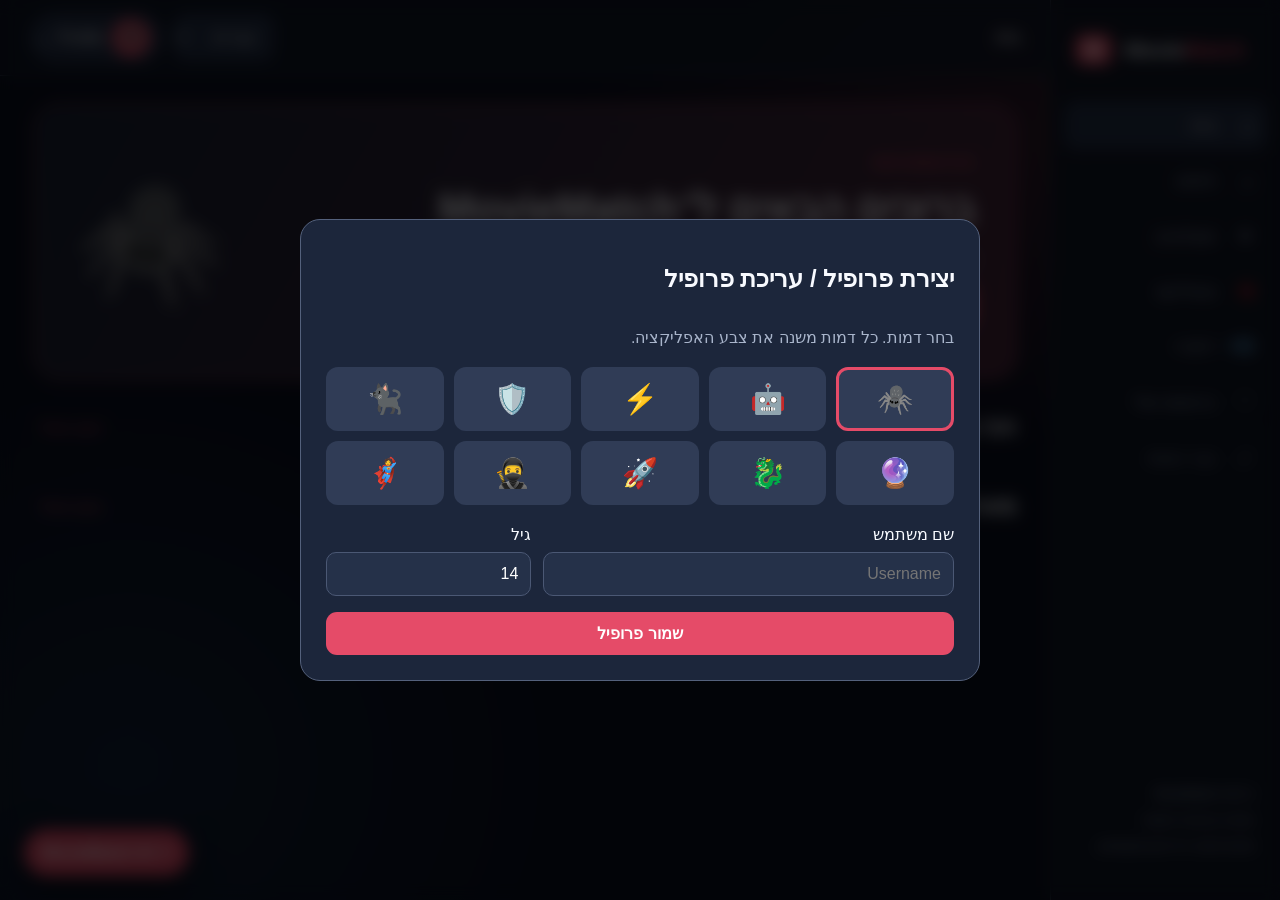
==== commit e86fc703: "Update index.html" ====
--- a/frontend/index.html
+++ b/frontend/index.html
@@ -1,247 +1,245 @@
 
-<!doctype html>
+<!DOCTYPE html>
 <html lang="he" dir="rtl">
 <head>
-<meta charset="utf-8">
-<meta name="viewport" content="width=device-width, initial-scale=1">
-<title>MovieMatch 0.5</title>
+<meta charset="UTF-8">
+<meta name="viewport" content="width=device-width,initial-scale=1">
+<title>MovieMatch | v0.5.1</title>
+
 <style>
 :root {
-  --accent: #e54b68;
-  --bg: #0c101c;
-  --panel: #171e2d;
-  --ink: #fafbff;
-  --muted: #a5afc5;
-  --line: #303a4f;
+  --accent:#e54b68;
+  --bg:#0b1020;
+  --panel:#192235;
+  --panel2:#253149;
+  --text:#f8faff;
+  --muted:#a9b5cb;
+  --line:#354057;
 }
 * {box-sizing:border-box}
 body {
   margin:0;
+  min-height:100vh;
   background:var(--bg);
-  color:var(--ink);
+  color:var(--text);
   font-family:Arial,sans-serif;
-  min-height:100vh;
-}
-button,input,select,textarea {font:inherit}
+}
+button,input,textarea,select {font:inherit}
 button {cursor:pointer}
-button:focus-visible,input:focus-visible {
+button:focus-visible,input:focus-visible,
+select:focus-visible {
   outline:2px solid var(--accent);
+  outline-offset:2px;
 }
 .hidden {display:none!important}
-body:before {
+.muted {color:var(--muted)}
+body::before {
   content:"";
   position:fixed;
   inset:0;
+  pointer-events:none;
   z-index:-1;
-  pointer-events:none;
   background:
-    radial-gradient(
-      ellipse 38% 32% at 83% 4%,
-      color-mix(in srgb,var(--accent) 19%,transparent),
-      transparent
-    ),
-    radial-gradient(
-      ellipse 38% 42% at 14% 81%,
-      #25406a30,
-      transparent
-    );
-  animation:glow 13s ease-in-out infinite alternate;
-}
-@keyframes glow {
-  to {opacity:.6;transform:translateY(-12px)}
-}
-aside {
+    radial-gradient(ellipse 40% 35% at 84% 15%,
+      color-mix(in srgb,var(--accent) 18%,transparent),
+      transparent),
+    radial-gradient(ellipse 35% 45% at 10% 85%,
+      #254b7940,transparent);
+  animation:softGlow 14s ease-in-out infinite alternate;
+}
+@keyframes softGlow {
+  to {opacity:.7;transform:translateY(-10px)}
+}
+@media(prefers-reduced-motion:reduce) {
+  body::before {animation:none}
+}
+
+/* Sidebar */
+.sidebar {
   position:fixed;
   top:0;
   bottom:0;
   inset-inline-start:0;
-  width:228px;
-  background:#111725ea;
+  width:230px;
+  padding:23px 13px;
+  background:#111827f0;
   border-inline-end:1px solid var(--line);
-  padding:23px 12px;
   display:flex;
   flex-direction:column;
   z-index:20;
-  backdrop-filter:blur(12px);
-}
-.brand {
+}
+.logo {
   display:flex;
   align-items:center;
   gap:10px;
+  padding:5px 8px 30px;
+  direction:ltr;
+  font-size:21px;
   font-weight:900;
-  font-size:21px;
-  padding:3px 10px 32px;
-  direction:ltr;
-}
-.brand svg {width:43px;height:43px;flex-shrink:0}
-.brand em {font-style:normal;color:var(--accent)}
-nav {display:grid;gap:5px}
+}
+.logo svg {width:43px;height:43px}
+.logo em {color:var(--accent);font-style:normal}
+nav {display:grid;gap:6px}
 .nav {
   display:flex;
   align-items:center;
   gap:12px;
+  border:0;
+  border-radius:12px;
   background:transparent;
   color:var(--muted);
-  border:0;
   padding:13px;
-  border-radius:12px;
   text-align:start;
 }
-.nav span {width:22px;font-size:20px}
+.nav span {font-size:20px;width:26px}
 .nav.active,.nav:hover {
-  background:#293249;
+  background:var(--panel2);
   color:white;
 }
-.nav.active {box-shadow:inset 3px 0 var(--accent)}
-.foot {
+.netflix-icon {color:#ed1734;font-weight:900}
+.disney-icon {color:#65bfff;font-weight:900}
+.sidebar-footer {
   margin-top:auto;
-  color:#808da6;
+  padding:12px;
   font-size:12px;
-  padding:12px;
-}
-.shell {margin-inline-start:228px}
-.top {
+  color:var(--muted);
+}
+
+/* Layout */
+.app {margin-inline-start:230px}
+.topbar {
   height:76px;
-  background:#121827b8;
+  padding:0 30px;
+  background:#121a2bc9;
   border-bottom:1px solid var(--line);
   display:flex;
   align-items:center;
   justify-content:space-between;
-  padding:0 30px;
-  gap:12px;
+  gap:14px;
 }
 .top-actions {display:flex;align-items:center;gap:10px}
-.profileBtn {
-  border:1px solid var(--line);
-  background:#253047;
-  color:white;
-  border-radius:30px;
-  padding:5px 12px 5px 5px;
+.profile-wrap {position:relative}
+.profile-button {
   display:flex;
   align-items:center;
   gap:9px;
-}
-.avatar {
-  background:var(--accent);
+  padding:5px 13px 5px 5px;
+  color:white;
+  background:var(--panel2);
+  border:1px solid var(--line);
+  border-radius:30px;
+}
+.profile-avatar {
   display:grid;
   place-items:center;
-  width:37px;
-  height:37px;
+  background:var(--accent);
+  width:38px;
+  height:38px;
   border-radius:50%;
-  font-size:21px;
-}
-select,input,textarea {
-  background:#232e45;
-  border:1px solid #4b5670;
-  color:white;
-  padding:11px;
-  border-radius:10px;
-}
-.menuBtn {
-  display:none;
+  font-size:23px;
+}
+.dropdown {
+  position:absolute;
+  top:55px;
+  inset-inline-end:0;
+  width:170px;
+  background:var(--panel2);
+  border:1px solid var(--line);
+  padding:8px;
+  z-index:50;
+  border-radius:12px;
+}
+.dropdown button {
+  width:100%;
   background:transparent;
   color:white;
   border:0;
-  font-size:22px;
-}
-.profileWrap {position:relative}
-.dropdown {
-  position:absolute;
-  top:54px;
-  inset-inline-end:0;
-  width:160px;
-  background:#293249;
-  padding:9px;
-  border:1px solid var(--line);
-  border-radius:12px;
-  z-index:50;
-}
-.dropdown button {
+  padding:11px;
+  text-align:start;
+}
+input,textarea,select {
+  background:var(--panel2);
+  border:1px solid #4b5874;
+  border-radius:10px;
+  color:white;
+  padding:12px;
+}
+main {padding:28px 34px 85px}
+.page {display:none}
+.page.active {display:block}
+h1 {font-size:clamp(27px,4vw,42px)}
+.primary {
+  padding:12px 20px;
+  background:var(--accent);
+  color:white;
+  font-weight:bold;
+  border:0;
+  border-radius:11px;
+}
+.primary:hover {filter:brightness(1.12)}
+.menu-button {
+  display:none;
+  border:0;
   background:transparent;
   color:white;
-  border:0;
-  padding:10px;
-  width:100%;
-  text-align:start;
-}
-main {
-  padding:28px 34px 65px;
-  max-width:1550px;
-  margin:auto;
-}
-.page {display:none}
-.page.active {display:block}
-h1 {font-size:clamp(27px,3vw,43px)}
-h2 {margin:0}
-.muted,.sub {color:var(--muted)}
+  font-size:23px;
+}
+
+/* Home */
 .hero {
-  min-height:290px;
-  border:1px solid color-mix(in srgb,var(--accent) 50%,#444);
-  border-radius:23px;
-  padding:38px;
-  background:linear-gradient(
-    115deg,
-    #151c2d 25%,
-    color-mix(in srgb,var(--accent) 26%,#131a28)
-  );
+  padding:40px;
+  border:1px solid var(--accent);
+  border-radius:24px;
+  min-height:275px;
   display:flex;
   align-items:center;
   justify-content:space-between;
-  gap:15px;
-  overflow:hidden;
-}
-.hero p {color:#d5d9e8}
-.hero-icon {
-  font-size:120px;
-  opacity:.75;
-  transform:rotate(-10deg);
-}
+  gap:20px;
+  background:linear-gradient(
+    120deg,#182235,
+    color-mix(in srgb,var(--accent) 26%,#121a2b)
+  );
+}
+.hero h1 {margin:14px 0}
+.hero p {color:#dbe0ee}
+.hero-icon {font-size:120px;opacity:.8}
 .eyebrow {
   color:var(--accent);
+  font-size:12px;
   letter-spacing:2px;
-  font-size:12px;
   font-weight:bold;
 }
-.primary {
-  background:var(--accent);
-  color:white;
-  border:0;
-  border-radius:11px;
-  padding:12px 18px;
-  font-weight:700;
-}
-.primary:hover {filter:brightness(1.12)}
-.section-head {
-  margin:32px 0 16px;
+.section-heading {
   display:flex;
   align-items:center;
   justify-content:space-between;
   gap:10px;
-}
-.linkBtn {
-  background:transparent;
+  margin:34px 0 17px;
+}
+.section-heading h2 {margin:0}
+.text-button {
+  background:none;
+  color:var(--accent);
   border:0;
-  color:var(--accent);
-  font-weight:bold;
-}
+}
+
+/* Posters */
 .grid {
   display:grid;
-  grid-template-columns:repeat(auto-fill,minmax(154px,1fr));
-  gap:20px;
-}
-.card {min-width:0;cursor:pointer}
+  grid-template-columns:repeat(auto-fill,minmax(155px,1fr));
+  gap:19px;
+}
+.card {min-width:0}
 .poster {
   height:235px;
-  border-radius:12px;
-  background:linear-gradient(
-    135deg,
-    #314160,
-    color-mix(in srgb,var(--accent) 35%,#151b29)
-  );
+  border-radius:14px;
+  background:linear-gradient(135deg,#344765,
+    color-mix(in srgb,var(--accent) 32%,#172132));
+  display:grid;
+  place-items:center;
   position:relative;
   overflow:hidden;
-  display:grid;
-  place-items:center;
+  cursor:pointer;
 }
 .poster img {
   position:absolute;
@@ -250,262 +248,259 @@
   height:100%;
   object-fit:cover;
 }
-.poster .symbol {font-size:56px;opacity:.7}
-.add {
+.poster-fallback {font-size:62px;opacity:.75}
+.poster .list-button {
   position:absolute;
+  inset-inline-end:9px;
   bottom:9px;
-  inset-inline-end:9px;
+  width:38px;
+  height:38px;
+  background:#0b1326e8;
+  color:white;
+  border:1px solid #ffffff99;
+  border-radius:50%;
+  font-size:25px;
   z-index:2;
-  width:36px;
-  height:36px;
-  border-radius:50%;
-  border:1px solid #fff9;
-  background:#101827dd;
-  color:white;
-  font-size:24px;
-}
-.add:hover {background:var(--accent)}
-.card strong {
-  display:block;
-  margin:8px 0 4px;
+}
+.list-button:hover {background:var(--accent)}
+.card h3 {
   font-size:14px;
+  margin:9px 0 4px;
 }
 .card small {color:var(--muted)}
 .empty {
+  grid-column:1/-1;
+  padding:25px;
+  border-radius:13px;
+  background:var(--panel);
   color:var(--muted);
-  padding:30px;
-  background:#1b2333;
-  border-radius:13px;
-  grid-column:1/-1;
-}
-.searchbar {
+}
+
+/* Search */
+.search-row {
   display:flex;
   gap:10px;
   margin:20px 0;
 }
-.searchbar input {flex:1;min-width:0}
+.search-row input {flex:1;min-width:0}
 .filters {
   display:flex;
-  gap:10px;
+  gap:9px;
+  flex-wrap:wrap;
   margin-bottom:20px;
-  flex-wrap:wrap;
 }
 .chip {
-  background:#242e44;
+  background:var(--panel2);
+  border:1px solid var(--line);
+  padding:10px 15px;
   color:white;
-  padding:9px 14px;
-  border-radius:20px;
+  border-radius:24px;
+}
+.chip.active {background:var(--accent)}
+.panel {
+  padding:21px;
   border:1px solid var(--line);
-}
-.chip.active {background:var(--accent)}
-.correction {margin:12px 0;color:#c8b7ff}
-.note {
-  border-inline-start:3px solid var(--accent);
-  background:#1d2535;
-  padding:12px 15px;
-  color:#bcc5d7;
-  margin:18px 0;
-  border-radius:8px;
-}
-.logoN {font-weight:900;color:#e50914!important}
-.logoD {font-weight:900;color:#68bcff!important}
-.panel {
-  padding:20px;
-  border:1px solid var(--line);
+  border-radius:18px;
   background:var(--panel);
-  border-radius:18px;
 }
 .panel textarea {
   width:100%;
-  min-height:105px;
-  resize:vertical;
-  margin:12px 0;
-}
-.chips {display:flex;flex-wrap:wrap;gap:8px}
+  margin:16px 0;
+  min-height:95px;
+}
+.notice {
+  color:var(--muted);
+  background:var(--panel);
+  border-inline-start:3px solid var(--accent);
+  padding:13px;
+  border-radius:9px;
+  margin:15px 0;
+}
+
+/* Modals */
 .overlay {
   position:fixed;
   inset:0;
   background:#000b;
-  z-index:80;
+  backdrop-filter:blur(8px);
   display:grid;
   place-items:center;
+  z-index:80;
   padding:15px;
-  backdrop-filter:blur(8px);
 }
 .modal {
-  background:#1b2437;
-  border:1px solid #49546d;
+  width:min(680px,100%);
+  max-height:92vh;
+  overflow:auto;
+  background:#1c263b;
+  border:1px solid #54617c;
   border-radius:20px;
-  padding:24px;
-  width:min(640px,100%);
-  max-height:92vh;
-  overflow-y:auto;
-}
-.modalTop {
+  padding:25px;
+}
+.modal-head {
   display:flex;
+  justify-content:space-between;
   align-items:center;
-  justify-content:space-between;
   gap:10px;
 }
-.x {
-  background:#333d55;
+.close {
+  width:36px;
+  height:36px;
+  background:#394660;
   color:white;
   border:0;
   border-radius:50%;
-  width:35px;
-  height:35px;
 }
 .avatars {
   display:grid;
   grid-template-columns:repeat(5,1fr);
-  gap:9px;
-  margin:18px 0;
-}
-.pick {
-  font-size:28px;
-  background:#2e3951;
+  gap:10px;
+  margin:20px 0;
+}
+.avatar-choice {
+  background:#303c56;
   color:white;
-  border:2px solid transparent;
+  border:3px solid transparent;
   border-radius:12px;
-  padding:12px 0;
-}
-.pick.chosen {border-color:var(--accent)}
+  padding:12px;
+  font-size:29px;
+}
+.avatar-choice.selected {border-color:var(--accent)}
 .fields {
   display:grid;
   grid-template-columns:2fr 1fr;
   gap:12px;
 }
-.fields label {display:grid;gap:7px}
+.fields label {display:grid;gap:8px}
 .fields input {width:100%}
-.detailLayout {
+.error {color:#ffabab}
+.details {
   display:grid;
   grid-template-columns:190px 1fr;
-  gap:20px;
+  gap:21px;
   margin-top:18px;
 }
-.detailLayout img {width:100%;border-radius:10px}
-.detailActions {
+.details .poster {height:285px}
+.detail-actions {
   display:flex;
   flex-wrap:wrap;
-  gap:8px;
-  margin-top:15px;
-}
-.detailActions button {
-  border:1px solid #54617a;
-  background:#303d55;
+  gap:9px;
+  margin:17px 0;
+}
+.detail-actions button {
   color:white;
+  background:#36435d;
+  border:1px solid #65728d;
+  border-radius:9px;
   padding:10px;
-  border-radius:10px;
-}
-.error {color:#ffb1b1}
-.aiOpen {
+}
+.detail-link {color:#a9caff}
+
+/* AI */
+.ai-launch {
   position:fixed;
-  bottom:22px;
-  inset-inline-end:22px;
+  bottom:24px;
+  inset-inline-end:24px;
   background:var(--accent);
   color:white;
+  padding:14px 18px;
   border:0;
-  padding:14px 18px;
-  border-radius:32px;
-  z-index:50;
+  border-radius:35px;
   font-weight:bold;
-  box-shadow:0 8px 28px #0008;
+  box-shadow:0 10px 35px #0009;
+  z-index:55;
 }
 .chat {
   position:fixed;
-  bottom:78px;
-  inset-inline-end:20px;
-  width:min(390px,calc(100vw - 30px));
-  height:min(560px,calc(100vh - 105px));
-  background:#1b2539;
-  border:1px solid #536079;
-  border-radius:17px;
-  z-index:60;
+  bottom:83px;
+  inset-inline-end:24px;
+  width:min(390px,calc(100vw - 32px));
+  height:min(555px,calc(100vh - 110px));
+  background:#1b263a;
+  border:1px solid #53627d;
+  border-radius:18px;
   display:flex;
   flex-direction:column;
   overflow:hidden;
-  box-shadow:0 20px 55px #000b;
-}
-.chatHead {
+  box-shadow:0 18px 50px #000b;
+  z-index:60;
+}
+.chat-header {
+  background:#293751;
+  padding:13px;
   display:flex;
   justify-content:space-between;
-  padding:13px;
-  background:#27344d;
+  align-items:center;
 }
 .messages {
   flex:1;
   overflow:auto;
+  padding:13px;
   display:flex;
   flex-direction:column;
-  gap:10px;
-  padding:13px;
+  gap:11px;
 }
 .bubble {
-  padding:11px;
+  max-width:92%;
+  white-space:pre-wrap;
+  overflow-wrap:anywhere;
+  line-height:1.5;
+  padding:12px;
   border-radius:13px;
-  white-space:pre-wrap;
-  line-height:1.5;
-  max-width:92%;
-  overflow-wrap:anywhere;
-}
-.bot {background:#34435f;align-self:flex-start}
-.mine {background:var(--accent);align-self:flex-end}
-.chatForm {
+}
+.bot {background:#354661;align-self:flex-start}
+.user {background:var(--accent);align-self:flex-end}
+.chat-form {
   display:flex;
   gap:8px;
-  padding:10px;
+  padding:11px;
   border-top:1px solid var(--line);
 }
-.chatForm input {min-width:0;flex:1}
-.chatForm button {
+.chat-form input {flex:1;min-width:0}
+.chat-form button {
   border:0;
+  border-radius:9px;
   background:var(--accent);
   color:white;
-  border-radius:9px;
-  padding:0 13px;
+  padding:0 14px;
 }
 @media(max-width:850px) {
-  aside {
-    width:220px;
-    transform:translateX(110%);
-    transition:transform .2s;
-  }
-  html[dir=ltr] aside {transform:translateX(-110%)}
-  aside.show {transform:translateX(0)!important}
-  .shell {margin:0}
-  .menuBtn {display:block}
-  .top {padding:0 15px}
+  .sidebar {transform:translateX(110%)}
+  html[dir=ltr] .sidebar {transform:translateX(-110%)}
+  .sidebar.open {transform:translateX(0)!important}
+  .app {margin:0}
+  .menu-button {display:block}
+  .topbar {padding:0 15px}
   main {padding:20px}
-  .hero {padding:22px;min-height:220px}
-  .hero-icon {font-size:68px}
+  .hero {padding:23px}
+  .hero-icon {display:none}
   .grid {
     grid-template-columns:repeat(auto-fill,minmax(125px,1fr));
     gap:13px;
   }
   .poster {height:195px}
-  .detailLayout {grid-template-columns:1fr}
-  .detailLayout img {max-width:175px}
+  .details {grid-template-columns:1fr}
+  .details .poster {max-width:195px}
 }
 </style>
 </head>
+
 <body>
-
-<aside id="sidebar">
-  <div class="brand">
-    <svg viewBox="0 0 64 64"
-         xmlns="http://www.w3.org/2000/svg"
-         aria-label="MovieMatch logo">
+<aside class="sidebar" id="sidebar">
+  <div class="logo">
+    <svg viewBox="0 0 64 64" aria-label="MovieMatch">
       <rect x="5" y="9" width="54" height="46"
             rx="13" fill="var(--accent)"/>
       <path d="M12 22H52M12 42H52"
-            stroke="white" stroke-width="3" opacity=".6"/>
-      <path d="M31 17l4 11 11 4-11 4-4 11-4-11-11-4 11-4z"
+            stroke="white" stroke-width="3"
+            opacity=".5"/>
+      <path d="M32 16l4 12 12 4-12 4-4 12-4-12-12-4 12-4z"
             fill="white"/>
     </svg>
     <span>Movie<em>Match</em></span>
   </div>
 
-  <nav id="nav">
+  <nav id="navigation">
     <button class="nav active" data-page="home">
       <span>⌂</span>בית
     </button>
@@ -516,10 +511,10 @@
       <span>✦</span>מומלצים
     </button>
     <button class="nav" data-page="netflix">
-      <span class="logoN">N</span>נטפליקס
+      <span class="netflix-icon">N</span>נטפליקס
     </button>
     <button class="nav" data-page="disney">
-      <span class="logoD">D+</span>דיסני+
+      <span class="disney-icon">D+</span>דיסני+
     </button>
     <button class="nav" data-page="watchlist">
       <span>♡</span>הרשימה שלי
@@ -529,16 +524,17 @@
     </button>
   </nav>
 
-  <div class="foot">
-    MovieMatch 0.5 · <span id="count"></span>
-    <p>מקורות קטלוג להמחשה. זמינות וסיווגי גיל דורשים אימות.</p>
-    <div id="tmdbCredit" class="muted"></div>
+  <div class="sidebar-footer">
+    MovieMatch v0.5.1
+    <p id="catalogCount"></p>
+    <p>זמינות וסיווגי גיל אינם מאומתים.</p>
+    <p id="tmdbCredit"></p>
   </div>
 </aside>
 
-<div class="shell">
-  <header class="top">
-    <button id="menuBtn" class="menuBtn">☰</button>
+<div class="app">
+  <header class="topbar">
+    <button class="menu-button" id="menuButton">☰</button>
     <strong id="pageTitle">בית</strong>
 
     <div class="top-actions">
@@ -547,13 +543,13 @@
         <option value="en">English</option>
       </select>
 
-      <div class="profileWrap">
-        <button id="profileBtn" class="profileBtn">
-          <span class="avatar" id="profileIcon">🕷️</span>
+      <div class="profile-wrap" id="profileWrap">
+        <button id="profileButton" class="profile-button">
+          <span class="profile-avatar" id="profileIcon">🕷️</span>
           <span id="profileName">Profile</span>⌄
         </button>
 
-        <div class="dropdown hidden" id="dropdown">
+        <div id="profileDropdown" class="dropdown hidden">
           <button id="editProfile">✎ עריכת פרופיל</button>
         </div>
       </div>
@@ -561,51 +557,48 @@
   </header>
 
   <main>
-    <section class="page active" id="page-home">
+    <section id="page-home" class="page active">
       <div class="hero">
         <div>
-          <div class="eyebrow">YOUR NEXT FAVORITE STORY</div>
-          <h1 id="welcome">ברוך הבא ל־MovieMatch</h1>
-          <p>סרטים וסדרות מכל העולמות — במקום אחד.</p>
-          <button class="primary" id="explore">
+          <div class="eyebrow">MOVIEMATCH</div>
+          <h1 id="welcome">ברוכים הבאים!</h1>
+          <p>גלה את הסרטים והסדרות הבאים שתאהב.</p>
+          <button id="explore" class="primary">
             גלה סרטים וסדרות
           </button>
         </div>
         <div class="hero-icon" id="heroIcon">🕷️</div>
       </div>
 
-      <div class="section-head">
-        <h2>הכי בולטים מנטפליקס</h2>
-        <button class="linkBtn" data-go="netflix">
-          לכל נטפליקס
+      <div class="section-heading">
+        <h2>הכי בולטים בנטפליקס</h2>
+        <button class="text-button" data-go="netflix">
+          הצג הכול
         </button>
       </div>
       <div class="grid" id="homeNetflix"></div>
 
-      <div class="section-head">
+      <div class="section-heading">
         <h2>מארוול ודיסני+</h2>
-        <button class="linkBtn" data-go="disney">
-          לכל דיסני+
+        <button class="text-button" data-go="disney">
+          הצג הכול
         </button>
       </div>
       <div class="grid" id="homeDisney"></div>
     </section>
 
-    <section class="page" id="page-search">
+    <section id="page-search" class="page">
       <h1>חיפוש בכל MovieMatch</h1>
       <p class="muted">
-        סרטים, סדרות, מארוול, נטפליקס ודיסני+ —
-        וגם תיקון שגיאות כתיב בסיסי.
+        חפש סרטים וסדרות מכל הקטגוריות.
       </p>
-
-      <div class="searchbar">
+      <div class="search-row">
         <input id="searchInput"
-               placeholder="לדוגמה: Stranger Things, ספיידרמן, Loki">
-        <button class="primary" id="searchBtn">חפש</button>
+               placeholder="Spider-Man, Stranger Things, Loki...">
+        <button class="primary" id="searchButton">חפש</button>
       </div>
-
       <div class="filters">
-        <select id="searchType">
+        <select id="searchKind">
           <option value="all">סרטים וסדרות</option>
           <option value="movie">סרטים</option>
           <option value="tv">סדרות</option>
@@ -616,111 +609,95 @@
           <option value="disney">דיסני+</option>
         </select>
       </div>
-
-      <div id="suggestion" class="correction"></div>
+      <p id="searchCorrection" class="muted"></p>
       <div class="grid" id="searchGrid"></div>
     </section>
 
-    <section class="page" id="page-netflix">
-      <h1>Netflix <span style="color:#e50914">●</span></h1>
+    <section id="page-netflix" class="page">
+      <h1>Netflix <span class="netflix-icon">●</span></h1>
       <p class="muted">
-        100 כותרים נבחרים — סרטים וסדרות.
-        לא דירוג רשמי ולא אימות זמינות בישראל.
+        סרטים וסדרות נבחרים — לא דירוג רשמי.
       </p>
-
-      <div class="searchbar">
-        <input id="netflixInput"
-               placeholder="חפש בתוך נטפליקס...">
+      <div class="search-row">
+        <input id="netflixInput" placeholder="חפש בנטפליקס...">
       </div>
-
       <div class="filters">
-        <button class="chip active"
-                data-netflix-kind="all">הכול</button>
-        <button class="chip"
-                data-netflix-kind="tv">סדרות</button>
-        <button class="chip"
-                data-netflix-kind="movie">סרטים</button>
+        <button class="chip active" data-filter="netflix"
+                data-kind="all">הכול</button>
+        <button class="chip" data-filter="netflix"
+                data-kind="tv">סדרות</button>
+        <button class="chip" data-filter="netflix"
+                data-kind="movie">סרטים</button>
       </div>
-
       <div class="grid" id="netflixGrid"></div>
     </section>
 
-    <section class="page" id="page-disney">
-      <h1>Disney+ <span style="color:#65bbff">✦</span></h1>
+    <section id="page-disney" class="page">
+      <h1>Disney+ <span class="disney-icon">✦</span></h1>
       <p class="muted">
-        מארוול, מלחמת הכוכבים, פיקסאר ועוד.
-        הקטלוג אינו בדיקת זמינות בפועל.
+        מארוול, פיקסאר, מלחמת הכוכבים ועוד.
       </p>
-
-      <div class="searchbar">
-        <input id="disneyInput"
-               placeholder="חפש מארוול, דיסני וסדרות...">
+      <div class="search-row">
+        <input id="disneyInput" placeholder="חפש בדיסני+...">
       </div>
-
       <div class="filters">
-        <button class="chip active"
-                data-disney-kind="all">הכול</button>
-        <button class="chip"
-                data-disney-kind="tv">סדרות</button>
-        <button class="chip"
-                data-disney-kind="movie">סרטים</button>
+        <button class="chip active" data-filter="disney"
+                data-kind="all">הכול</button>
+        <button class="chip" data-filter="disney"
+                data-kind="tv">סדרות</button>
+        <button class="chip" data-filter="disney"
+                data-kind="movie">סרטים</button>
       </div>
-
       <div class="grid" id="disneyGrid"></div>
     </section>
 
-    <section class="page" id="page-recommended">
+    <section id="page-recommended" class="page">
       <h1>מומלצים בשבילך ✨</h1>
       <div class="panel">
         <p>מה אתה אוהב?</p>
-        <div class="chips" id="interests">
-          <button class="chip" data-interest="action">אקשן</button>
+        <div class="filters" id="interests">
+          <button class="chip" data-interest="marvel">מארוול</button>
+          <button class="chip" data-interest="netflix">נטפליקס</button>
+          <button class="chip" data-interest="disney">דיסני+</button>
+          <button class="chip" data-interest="space">חלל</button>
           <button class="chip" data-interest="fantasy">פנטזיה</button>
-          <button class="chip" data-interest="comedy">קומדיה</button>
-          <button class="chip" data-interest="team">גיבורי על</button>
-          <button class="chip" data-interest="space">חלל</button>
         </div>
-
         <textarea id="recommendText"
-          placeholder="למשל: אני אוהב ספיידרמן ו־Stranger Things">
-        </textarea>
-
-        <button class="primary" id="recommendBtn">
+          placeholder="לדוגמה: אני אוהב ספיידרמן ורוצה סדרה דומה"></textarea>
+        <button class="primary" id="recommendButton">
           מצא המלצות
         </button>
       </div>
-
-      <div class="section-head">
+      <div class="section-heading">
         <h2>ההמלצות שלך</h2>
       </div>
       <div class="grid" id="recommendGrid"></div>
     </section>
 
-    <section class="page" id="page-watchlist">
+    <section id="page-watchlist" class="page">
       <h1>♡ הרשימה שלי</h1>
       <div class="grid" id="watchlistGrid"></div>
     </section>
 
-    <section class="page" id="page-watched">
+    <section id="page-watched" class="page">
       <h1>✓ כבר ראיתי</h1>
       <div class="grid" id="watchedGrid"></div>
     </section>
   </main>
 </div>
 
+<!-- Profile -->
 <div class="overlay hidden" id="profileOverlay">
   <div class="modal">
-    <div class="modalTop">
-      <h2>צור או ערוך פרופיל</h2>
-      <button class="x" id="profileClose">✕</button>
+    <div class="modal-head">
+      <h2>יצירת פרופיל / עריכת פרופיל</h2>
+      <button class="close" id="profileClose">✕</button>
     </div>
 
     <p class="muted">
-      בחר סמל, שם משתמש וגיל.
-      הסמל משנה את צבע האפליקציה.
+      בחר דמות. כל דמות משנה את צבע האפליקציה.
     </p>
-
-    <div class="avatars" id="avatars"></div>
+    <div class="avatars" id="avatarChoices"></div>
 
     <div class="fields">
       <label>שם משתמש
@@ -733,7 +710,7 @@
       </label>
     </div>
 
-    <p class="error" id="profileError"></p>
+    <p id="profileError" class="error"></p>
     <button class="primary" id="saveProfile"
             style="width:100%">
       שמור פרופיל
@@ -741,672 +718,363 @@
   </div>
 </div>
 
+<!-- Movie details -->
 <div class="overlay hidden" id="movieOverlay">
   <div class="modal">
-    <div class="modalTop">
+    <div class="modal-head">
       <h2 id="movieTitle"></h2>
-      <button class="x" id="movieClose">✕</button>
+      <button class="close" id="movieClose">✕</button>
     </div>
-
-    <div class="detailLayout">
+    <div class="details">
       <div id="moviePoster"></div>
       <div>
         <p class="muted" id="movieFacts"></p>
         <p id="movieSummary"></p>
-
-        <div class="detailActions">
-          <button id="movieListBtn"></button>
-          <button id="movieWatchedBtn"></button>
+        <div class="detail-actions">
+          <button id="movieListButton"></button>
+          <button id="movieWatchedButton"></button>
         </div>
-
-        <div id="extraDetails" class="muted"></div>
-
-        <div class="note">
-          דירוגי הגיל במאגר הם נתוני הדגמה לא מאומתים;
-          זמינות בנטפליקס או בדיסני+ משתנה לפי מדינה.
+        <div id="extraDetails"></div>
+        <div class="notice">
+          סיווגי גיל וזמינות צפייה אינם מאומתים.
         </div>
       </div>
     </div>
   </div>
 </div>
 
-<button class="aiOpen" id="aiOpen">✦ MovieMatch AI</button>
-
-<section class="chat hidden" id="chat">
-  <div class="chatHead">
+<!-- AI assistant -->
+<button id="aiLaunch" class="ai-launch">✦ MovieMatch AI</button>
+
+<section class="chat hidden" id="aiChat">
+  <div class="chat-header">
     <strong>🤖 MovieMatch AI</strong>
-    <button class="x" id="aiClose">✕</button>
+    <button class="close" id="aiClose">✕</button>
   </div>
-
-  <div class="messages" id="messages">
+  <div class="messages" id="aiMessages">
     <div class="bubble bot">
-      היי! 🎬 ספר לי מה ראית ואיזה סרטים או סדרות אתה אוהב.
+      היי! 🎬 ספר לי איזה סרטים או סדרות אהבת,
+      ואנסה לעזור לך למצוא את הדבר הבא.
     </div>
   </div>
-
-  <form class="chatForm" id="chatForm">
+  <form class="chat-form" id="aiForm">
     <input id="aiInput" maxlength="1200"
-           placeholder="מה כדאי לי לראות עכשיו?">
-    <button type="submit" id="aiSend">שלח</button>
+           placeholder="מה כדאי לי לראות?">
+    <button id="aiSend" type="submit">שלח</button>
   </form>
 </section>
 
 <script>
-'use strict';
+"use strict";
+
+// ===========================================
+// MovieMatch v0.5.1
+// ===========================================
 
 const $ = id => document.getElementById(id);
-const $$ = s => [...document.querySelectorAll(s)];
-
-const KEY = {
-  profile: 'mm3-profile',
-  list: 'mm3-list',
-  watched: 'mm3-watched',
-  language: 'mm3-language'
+const $$ = selector =>
+  [...document.querySelectorAll(selector)];
+
+const KEYS = {
+  profile:"mm3-profile",
+  watchlist:"mm3-list",
+  watched:"mm3-watched",
+  language:"mm3-language"
 };
 
 const AVATARS = [
-  ['spider','🕷️','#e54b68'],
-  ['armor','🤖','#d6a13b'],
-  ['thunder','⚡','#348bfa'],
-  ['shield','🛡️','#5277df'],
-  ['panther','🐈‍⬛','#9961dc'],
-  ['wizard','🔮','#c962c5'],
-  ['dragon','🐉','#20a68c'],
-  ['space','🚀','#d77d4f'],
-  ['ninja','🥷','#747bd8'],
-  ['hero','🦸','#31aa79']
+  {id:"spider",icon:"🕷️",color:"#e54b68"},
+  {id:"armor",icon:"🤖",color:"#d7a03c"},
+  {id:"thunder",icon:"⚡",color:"#398df4"},
+  {id:"shield",icon:"🛡️",color:"#5479df"},
+  {id:"panther",icon:"🐈‍⬛",color:"#975ee0"},
+  {id:"wizard",icon:"🔮",color:"#d16ed0"},
+  {id:"dragon",icon:"🐉",color:"#1eaa8c"},
+  {id:"space",icon:"🚀",color:"#df8052"},
+  {id:"ninja",icon:"🥷",color:"#747cd9"},
+  {id:"hero",icon:"🦸",color:"#30ac79"}
 ];
 
-const load = (key, defaultValue) => {
+// We will upload these five files later.
+// Until then, emoji placeholders appear.
+const LOCAL_POSTERS = {
+  "Captain America: The First Avenger":
+    "/posters/captain-america.jpg",
+  "Iron Man":
+    "/posters/iron-man.jpg",
+  "Thor":
+    "/posters/thor.jpg",
+  "The Incredible Hulk":
+    "/posters/hulk.jpg",
+  "The Avengers":
+    "/posters/avengers.jpg"
+};
+
+function readSaved(key,fallback) {
   try {
-    return JSON.parse(
-      localStorage.getItem(key) ?? 'null'
-    ) ?? defaultValue;
+    return JSON.parse(localStorage.getItem(key)) ?? fallback;
   } catch {
-    return defaultValue;
-  }
-};
-
-let profile = load(KEY.profile, null);
-let myList = load(KEY.list, []);
-let watched = load(KEY.watched, []);
-
-let items = [];
-let page = 'home';
-let kindNetflix = 'all';
-let kindDisney = 'all';
-let detailItem = null;
-
-if (!Array.isArray(myList)) myList = [];
+    return fallback;
+  }
+}
+
+let profile = readSaved(KEYS.profile,null);
+let watchlist = readSaved(KEYS.watchlist,[]);
+let watched = readSaved(KEYS.watched,[]);
+let catalog = [];
+let activePage = "home";
+let selectedAvatar = profile?.avatar || "spider";
+let selectedMovie = null;
+let netflixKind = "all";
+let disneyKind = "all";
+let recommendations = [];
+
+if (!Array.isArray(watchlist)) watchlist = [];
 if (!Array.isArray(watched)) watched = [];
 
-const norm = s => String(s || '')
-  .toLowerCase()
-  .replace(/[^a-z0-9\u0590-\u05ff]/g, '');
-
-const key = item =>
-  `${item.source || 'local'}:${item.kind}:${item.id}`;
-
-const isOn = (item, collection) =>
-  collection.includes(key(item));
-
-const save = (k,v) =>
-  localStorage.setItem(k, JSON.stringify(v));
-
-const eligible = item =>
-  !!profile && (
-    item.min_age == null
-      ? Number(profile.age) >= 18
-      : Number(profile.age) >= Number(item.min_age)
-  );
-
-const service = (item,s) =>
-  item.group === s ||
-  (s === 'disney' && item.group === 'marvel') ||
-  (item.services || []).includes(s);
-
-function node(tag, content = '', className = '') {
+function store(key,value) {
+  localStorage.setItem(key,JSON.stringify(value));
+}
+
+function create(tag,value="",className="") {
   const el = document.createElement(tag);
-  el.textContent = String(content ?? '');
+  el.textContent = String(value ?? "");
   if (className) el.className = className;
   return el;
 }
 
-function avatar() {
-  return AVATARS.find(x => x[0] === profile?.avatar)
+function norm(value) {
+  return String(value || "")
+    .toLowerCase()
+    .replace(/[^a-z0-9\u0590-\u05ff]/g,"");
+}
+
+function itemKey(item) {
+  return `${item.source || "local"}:${item.kind}:${item.id}`;
+}
+
+function allowed(item) {
+  if (!profile) return false;
+
+  // Unverified ages are for demonstration only.
+  if (item.min_age == null) return Number(profile.age) >= 18;
+
+  return Number(item.min_age) <= Number(profile.age);
+}
+
+function inService(item,service) {
+  return item.group === service ||
+    (service === "disney" && item.group === "marvel") ||
+    (item.services || []).includes(service);
+}
+
+function chosenAvatar() {
+  return AVATARS.find(x => x.id === profile?.avatar)
     || AVATARS[0];
 }
 
-function theme() {
-  const a = avatar();
-
-  document.documentElement.style.setProperty(
-    '--accent', a[2]
+function applyTheme() {
+  const avatar = chosenAvatar();
+
+  document.documentElement.style
+    .setProperty("--accent",avatar.color);
+
+  $("profileIcon").textContent = avatar.icon;
+  $("heroIcon").textContent = avatar.icon;
+  $("profileName").textContent = profile?.username || "Profile";
+
+  $("welcome").textContent = profile
+    ? `היי ${profile.username}! מה נראה היום?`
+    : "ברוכים הבאים ל־MovieMatch";
+}
+
+// ===========================================
+// Profile: fixed avatar selection
+// ===========================================
+
+function drawAvatars() {
+  $("avatarChoices").replaceChildren();
+
+  AVATARS.forEach(avatar => {
+    const button = create(
+      "button",
+      avatar.icon,
+      "avatar-choice"
+    );
+
+    button.type = "button";
+    button.title = avatar.id;
+
+    if (avatar.id === selectedAvatar) {
+      button.classList.add("selected");
+    }
+
+    button.onclick = () => {
+      selectedAvatar = avatar.id;
+
+      document.documentElement.style
+        .setProperty("--accent",avatar.color);
+
+      drawAvatars();
+    };
+
+    $("avatarChoices").append(button);
+  });
+}
+
+function openProfile() {
+  selectedAvatar = profile?.avatar || "spider";
+  $("username").value = profile?.username || "";
+  $("age").value = profile?.age || 14;
+  $("profileError").textContent = "";
+
+  $("profileClose").classList.toggle("hidden",!profile);
+
+  drawAvatars();
+
+  $("profileOverlay").classList.remove("hidden");
+  $("profileDropdown").classList.add("hidden");
+}
+
+$("saveProfile").onclick = () => {
+  const username = $("username").value.trim();
+  const age = Number($("age").value);
+
+  if (!username || !Number.isInteger(age) ||
+      age < 1 || age > 100) {
+    $("profileError").textContent =
+      "הזן שם משתמש וגיל תקינים.";
+    return;
+  }
+
+  // selectedAvatar is updated whenever a character is clicked.
+  profile = {
+    username:username.slice(0,32),
+    age,
+    avatar:selectedAvatar,
+    country:profile?.country || "IL"
+  };
+
+  store(KEYS.profile,profile);
+  $("profileOverlay").classList.add("hidden");
+
+  applyTheme();
+  renderAll();
+};
+
+$("profileClose").onclick = () => {
+  if (!profile) return;
+
+  $("profileOverlay").classList.add("hidden");
+  applyTheme();
+};
+
+$("profileButton").onclick = () =>
+  $("profileDropdown").classList.toggle("hidden");
+
+$("editProfile").onclick = openProfile;
+
+// ===========================================
+// Navigation
+// ===========================================
+
+function navigate(page) {
+  activePage = page;
+
+  $$(".page").forEach(el =>
+    el.classList.toggle("active",el.id === "page-" + page)
   );
 
-  $('profileIcon').textContent = a[1];
-  $('heroIcon').textContent = a[1];
-  $('profileName').textContent = profile?.username || 'Profile';
-
-  $('welcome').textContent = profile
-    ? `היי ${profile.username}! מה נראה היום?`
-    : 'ברוכים הבאים ל־MovieMatch';
-}
-
-function navigate(name) {
-  page = name;
-
-  $$('.page').forEach(x => {
-    x.classList.toggle(
-      'active', x.id === 'page-' + name
-    );
-  });
-
-  $$('.nav').forEach(x => {
-    x.classList.toggle(
-      'active', x.dataset.page === name
-    );
-  });
-
-  $('pageTitle').textContent = ({
-    home: 'בית',
-    search: 'חיפוש',
-    netflix: 'נטפליקס',
-    disney: 'דיסני+',
-    recommended: 'מומלצים',
-    watchlist: 'הרשימה שלי',
-    watched: 'כבר ראיתי'
-  })[name];
-
-  $('sidebar').classList.remove('show');
-  render();
+  $$(".nav").forEach(el =>
+    el.classList.toggle("active",el.dataset.page === page)
+  );
+
+  const labels = {
+    home:"בית",
+    search:"חיפוש",
+    recommended:"מומלצים",
+    netflix:"נטפליקס",
+    disney:"דיסני+",
+    watchlist:"הרשימה שלי",
+    watched:"כבר ראיתי"
+  };
+
+  $("pageTitle").textContent = labels[page] || page;
+
+  $("sidebar").classList.remove("open");
+  renderAll();
   window.scrollTo(0,0);
 }
 
-function openProfile() {
-  const current = avatar();
-
-  $('username').value = profile?.username || '';
-  $('age').value = profile?.age || 14;
-  $('profileError').textContent = '';
-
-  $('profileClose').classList.toggle(
-    'hidden', !profile
+$$("[data-page]").forEach(button =>
+  button.onclick = () => navigate(button.dataset.page)
+);
+
+$$("[data-go]").forEach(button =>
+  button.onclick = () => navigate(button.dataset.go)
+);
+
+$("menuButton").onclick = () =>
+  $("sidebar").classList.toggle("open");
+
+$("explore").onclick = () => navigate("search");
+
+// ===========================================
+// Posters
+// ===========================================
+
+const metadataCache = new Map();
+
+function getLocalPoster(item) {
+  return LOCAL_POSTERS[item.title] || null;
+}
+
+function makePoster(item) {
+  const wrapper = create("div","","poster");
+  const fallback = create(
+    "span",item.kind === "tv" ? "📺" : "🎬",
+    "poster-fallback"
   );
 
-  $('avatars').replaceChildren();
-
-  AVATARS.forEach(a => {
-    const b = node(
-      'button',
-      a[1],
-      'pick' + (a[0] === current[0] ? ' chosen' : '')
-    );
-
-    b.title = a[0];
-    b.type = 'button';
-
-    b.onclick = () => {
-      $$('.pick').forEach(
-        x => x.classList.remove('chosen')
-      );
-
-      b.classList.add('chosen');
-
-      document.documentElement.style.setProperty(
-        '--accent', a[2]
-      );
-    };
-
-    $('avatars').append(b);
-  });
-
-  $('profileOverlay').classList.remove('hidden');
-  $('dropdown').classList.add('hidden');
-}
-
-$('saveProfile').onclick = () => {
-  const chosen = $('.pick.chosen')?.title || 'spider';
-  const name = $('username').value.trim();
-  const age = Number($('age').value);
-
-  if (!name || !Number.isInteger(age) ||
-      age < 1 || age > 100) {
-    $('profileError').textContent =
-      'הזן שם וגיל תקינים (1–100)';
-    return;
-  }
-
-  profile = {
-    username: name.slice(0,32),
-    age,
-    avatar: chosen,
-    country: 'IL'
-  };
-
-  save(KEY.profile, profile);
-  $('profileOverlay').classList.add('hidden');
-  theme();
-  render();
-};
-
-$('profileClose').onclick = () => {
-  if (profile) {
-    $('profileOverlay').classList.add('hidden');
-    theme();
-  }
-};
-
-$('profileBtn').onclick = () =>
-  $('dropdown').classList.toggle('hidden');
-
-$('editProfile').onclick = openProfile;
-
-$('menuBtn').onclick = () =>
-  $('sidebar').classList.toggle('show');
-
-$$('[data-page]').forEach(b => {
-  b.onclick = () => navigate(b.dataset.page);
-});
-
-$$('[data-go]').forEach(b => {
-  b.onclick = () => navigate(b.dataset.go);
-});
-
-$('explore').onclick = () => navigate('search');
-
-function poster(item) {
-  const wrap = node('div','','poster');
-
-  wrap.append(
-    node('span',
-      item.kind === 'tv' ? '📺' : '🎬',
-      'symbol')
-  );
-
-  if (item.poster) {
-    const img = new Image();
-    img.src = item.poster;
-    img.alt = item.title;
-    img.loading = 'lazy';
-    img.onerror = () => img.remove();
-    wrap.append(img);
-  }
-
-  return wrap;
-}
-
-function card(item) {
-  const box = node('article','','card');
-  const picture = poster(item);
-
-  picture.onclick = () => showMovie(item);
-
-  const added = isOn(item,myList);
-  const plus = node('button',added ? '−' : '+','add');
-
-  plus.title = added
-    ? 'הסר מהרשימה'
-    : 'הוסף לרשימה';
-
-  plus.setAttribute('aria-label',plus.title);
-
-  plus.onclick = e => {
-    e.stopPropagation();
-    toggle(item,'list');
-  };
-
-  picture.append(plus);
-
-  box.append(
-    picture,
-    node('strong',item.title),
-    node('small',
-      `${item.year || '—'} · ${
-        item.kind === 'tv' ? 'סדרה' : 'סרט'
-      }`)
-  );
-
-  return box;
-}
-
-function grid(id, arr, limit = 200) {
-  const root = $(id);
-  root.replaceChildren();
-
-  const visible = arr.filter(eligible).slice(0,limit);
-
-  if (!visible.length) {
-    root.append(node(
-      'p',
-      'לא נמצאו כותרים מתאימים. אפשר לשנות את החיפוש או את המסנן.',
-      'empty'
-    ));
-    return;
-  }
-
-  visible.forEach(x => root.append(card(x)));
-}
-
-function toggle(item,type) {
-  const collection = type === 'list' ? myList : watched;
-  const found = collection.indexOf(key(item));
-
-  if (found >= 0) collection.splice(found,1);
-  else collection.push(key(item));
-
-  save(
-    type === 'list' ? KEY.list : KEY.watched,
-    collection
-  );
-
-  render();
-
-  if (detailItem && key(detailItem) === key(item)) {
-    updateDetailActions();
-  }
-}
-
-function updateDetailActions() {
-  $('movieListBtn').textContent =
-    isOn(detailItem,myList)
-      ? '− הסר מהרשימה'
-      : '+ הוסף לרשימה';
-
-  $('movieWatchedBtn').textContent =
-    isOn(detailItem,watched)
-      ? '✓ הסר מכבר ראיתי'
-      : '✓ כבר ראיתי';
-}
-
-async function showMovie(item) {
-  detailItem = item;
-
-  $('movieTitle').textContent = item.title;
-
-  $('movieFacts').textContent =
-    `${item.year || '—'} · ${
-      item.kind === 'tv' ? 'סדרה' : 'סרט'
-    } · דירוג גיל לא מאומת`;
-
-  $('movieSummary').textContent = item.summary ||
-    'לפרטים נוספים ופוסטרים אפשר לחבר TMDB.';
-
-  $('moviePoster').replaceChildren(poster(item));
-  $('extraDetails').replaceChildren();
-
-  updateDetailActions();
-  $('movieOverlay').classList.remove('hidden');
-
-  const info = await enrich(item);
-
-  if (!info || !detailItem ||
-      key(detailItem) !== key(item)) return;
-
-  if (info.summary) {
-    $('movieSummary').textContent = info.summary;
-  }
-
-  const extra = $('extraDetails');
-
-  if (info.genres?.length) {
-    extra.append(node(
-      'p',
-      'ז׳אנרים: ' + info.genres.join(', ')
-    ));
-  }
-
-  if (info.runtime) {
-    extra.append(node(
-      'p','משך: ' + info.runtime + ' דקות'
-    ));
-  }
-
-  if (info.seasons) {
-    extra.append(node(
-      'p','עונות: ' + info.seasons
-    ));
-  }
-
-  if (info.rating) {
-    extra.append(node(
-      'p',
-      'דירוג TMDB: ' +
-        Number(info.rating).toFixed(1) + '/10'
-    ));
-  }
-
-  if (info.link) {
-    const a = node('a','פרטים נוספים ב־TMDB');
-    a.href = info.link;
-    a.target = '_blank';
-    a.rel = 'noopener noreferrer';
-    extra.append(a);
-  }
-
-  if (info.poster) {
+  wrapper.append(fallback);
+
+  const imageURL = getLocalPoster(item) || item.poster;
+
+  if (imageURL) {
     const image = new Image();
-    image.src = info.poster;
+    image.src = imageURL;
     image.alt = item.title;
-    image.loading = 'lazy';
-    $('moviePoster').replaceChildren(image);
-  }
-}
-
-$('movieClose').onclick = () => {
-  detailItem = null;
-  $('movieOverlay').classList.add('hidden');
-};
-
-$('movieListBtn').onclick = () =>
-  toggle(detailItem,'list');
-
-$('movieWatchedBtn').onclick = () =>
-  toggle(detailItem,'watched');
-
-function distance(a,b) {
-  const row = Array.from(
-    {length:b.length + 1},
-    (_,i) => i
-  );
-
-  for (let i = 1; i <= a.length; i++) {
-    let prev = row[0];
-    row[0] = i;
-
-    for (let j = 1; j <= b.length; j++) {
-      const temp = row[j];
-
-      row[j] = Math.min(
-        row[j] + 1,
-        row[j-1] + 1,
-        prev + (a[i-1] === b[j-1] ? 0 : 1)
-      );
-
-      prev = temp;
-    }
-  }
-
-  return row[b.length];
-}
-
-function match(item,q) {
-  const text = norm(item.title);
-
-  if (!q) return 1;
-  if (text.includes(q)) return 100;
-
-  let aliases = [];
-
-  if (text.includes('spiderman')) {
-    aliases = [
-      'ספיידרמן',
-      'פיטרפארקר',
-      'spiderman'
-    ];
-  }
-
-  if (text.includes('avengers')) {
-    aliases.push('הנוקמים');
-  }
-
-  if (text.includes('ironman')) {
-    aliases.push('איירוןמן');
-  }
-
-  if (text.includes('strangerthings')) {
-    aliases.push('דבריםמוזרים');
-  }
-
-  if (aliases.some(x => norm(x).includes(q))) {
-    return 95;
-  }
-
-  return q.length >= 4 && distance(text,q) <= 2
-    ? 60
-    : 0;
-}
-
-function results(q,serviceFilter='all',kind='all') {
-  const query = norm(q);
-
-  return items
-    .map(x => ({x,score:match(x,query)}))
-    .filter(v =>
-      v.score > 0 &&
-      (serviceFilter === 'all' ||
-       service(v.x,serviceFilter)) &&
-      (kind === 'all' || v.x.kind === kind)
-    )
-    .sort((a,b) => b.score - a.score)
-    .map(v => v.x);
-}
-
-function renderSearch() {
-  const q = $('searchInput').value;
-  const kind = $('searchType').value;
-  const svc = $('searchService').value;
-  const res = results(q,svc,kind);
-
-  grid('searchGrid',res,250);
-
-  $('suggestion').textContent =
-    q && res.length &&
-    match(res[0],norm(q)) === 60
-      ? 'אולי התכוונת ל־' + res[0].title + '?'
-      : '';
-}
-
-function render() {
-  if (!profile) return;
-
-  grid('homeNetflix',
-    items.filter(x => service(x,'netflix')),12);
-
-  grid('homeDisney',
-    items.filter(x => service(x,'disney')),12);
-
-  grid('netflixGrid',
-    results($('netflixInput').value,
-      'netflix',kindNetflix));
-
-  grid('disneyGrid',
-    results($('disneyInput').value,
-      'disney',kindDisney));
-
-  grid('watchlistGrid',
-    items.filter(x => isOn(x,myList)));
-
-  grid('watchedGrid',
-    items.filter(x => isOn(x,watched)));
-
-  renderSearch();
-}
-
-$('searchBtn').onclick = renderSearch;
-$('searchInput').oninput = renderSearch;
-$('searchType').onchange = renderSearch;
-$('searchService').onchange = renderSearch;
-$('netflixInput').oninput = render;
-$('disneyInput').oninput = render;
-
-$$('[data-netflix-kind]').forEach(b => {
-  b.onclick = () => {
-    kindNetflix = b.dataset.netflixKind;
-
-    $$('[data-netflix-kind]').forEach(x => {
-      x.classList.toggle('active',x === b);
-    });
-
-    render();
-  };
-});
-
-$$('[data-disney-kind]').forEach(b => {
-  b.onclick = () => {
-    kindDisney = b.dataset.disneyKind;
-
-    $$('[data-disney-kind]').forEach(x => {
-      x.classList.toggle('active',x === b);
-    });
-
-    render();
-  };
-});
-
-$$('[data-interest]').forEach(b => {
-  b.onclick = () => b.classList.toggle('active');
-});
-
-$('recommendBtn').onclick = () => {
-  const words = norm($('recommendText').value);
-
-  const interests = $$('.chip.active[data-interest]')
-    .map(x => x.dataset.interest);
-
-  let filtered = items.filter(eligible);
-
-  if (words) {
-    const named = filtered.filter(x => match(x,words)>0);
-    if (named.length) filtered = named;
-  }
-
-  if (interests.includes('team')) {
-    filtered = filtered.filter(
-      x => service(x,'disney')
-    );
-  }
-
-  if (interests.includes('space')) {
-    filtered = filtered.filter(x =>
-      /star|galaxy|space|mandalorian|andor/i
-        .test(x.title)
-    );
-  }
-
-  grid('recommendGrid',filtered,40);
-};
-
-const enrichCache = new Map();
+    image.loading = "lazy";
+
+    image.onerror = () => image.remove();
+    wrapper.append(image);
+  }
+
+  return wrapper;
+}
 
 async function enrich(item) {
-  const k = key(item);
-
-  if (enrichCache.has(k)) {
-    return enrichCache.get(k);
+  const cacheKey = itemKey(item);
+
+  if (metadataCache.has(cacheKey)) {
+    return metadataCache.get(cacheKey);
   }
 
   try {
     const params = new URLSearchParams({
       title:item.title,
       kind:item.kind,
-      year:item.year || ''
+      year:item.year || ""
     });
 
-    const response = await fetch('/api/enrich?' + params);
+    const response = await fetch("/api/enrich?" + params);
+    if (!response.ok) return null;
+
     const data = await response.json();
 
-    if (!data.error) enrichCache.set(k,data);
+    if (!data.error) {
+      metadataCache.set(cacheKey,data);
+    }
 
     return data;
   } catch {
@@ -1414,157 +1082,474 @@
   }
 }
 
-async function addPosters() {
-  const cards = $$('.card');
-
-  const visible = cards.filter(c => {
-    const rect = c.getBoundingClientRect();
-    return rect.top < window.innerHeight + 450 &&
-      rect.bottom > -150;
-  });
-
-  for (const c of visible) {
-    if (c.dataset.posterRequested) continue;
-
-    const name = c.querySelector('strong')?.textContent;
-    const item = items.find(x => x.title === name);
-
-    if (!item) continue;
-
-    c.dataset.posterRequested = '1';
-
-    const info = await enrich(item);
-
-    if (info?.poster && c.isConnected) {
-      const image = new Image();
-      image.src = info.poster;
-      image.alt = item.title;
-      image.loading = 'lazy';
-      c.querySelector('.poster')?.prepend(image);
+// ===========================================
+// Watchlist and watched
+// ===========================================
+
+function toggleSaved(item,type) {
+  const list = type === "watchlist" ? watchlist : watched;
+  const key = itemKey(item);
+  const index = list.indexOf(key);
+
+  if (index >= 0) list.splice(index,1);
+  else list.push(key);
+
+  store(
+    type === "watchlist" ? KEYS.watchlist : KEYS.watched,
+    list
+  );
+
+  renderAll();
+
+  if (selectedMovie && itemKey(selectedMovie) === key) {
+    updateMovieButtons();
+  }
+}
+
+function createCard(item) {
+  const card = create("article","","card");
+  const picture = makePoster(item);
+
+  picture.onclick = () => openMovie(item);
+
+  const isSaved = watchlist.includes(itemKey(item));
+
+  const add = create(
+    "button",isSaved ? "−" : "+","list-button"
+  );
+
+  add.title = isSaved ? "הסר מהרשימה" : "הוסף לרשימה";
+  add.setAttribute("aria-label",add.title);
+
+  add.onclick = event => {
+    event.stopPropagation();
+    toggleSaved(item,"watchlist");
+  };
+
+  picture.append(add);
+
+  card.append(
+    picture,
+    create("h3",item.title),
+    create("small",
+      `${item.year || "—"} · ${
+        item.kind === "tv" ? "סדרה" : "סרט"
+      }`)
+  );
+
+  return card;
+}
+
+function showGrid(id,list,limit=250) {
+  const target = $(id);
+  target.replaceChildren();
+
+  const visible = list.filter(allowed).slice(0,limit);
+
+  if (!visible.length) {
+    target.append(create(
+      "p","אין כותרים מתאימים להצגה.","empty"
+    ));
+    return;
+  }
+
+  visible.forEach(item => target.append(createCard(item)));
+}
+
+// ===========================================
+// Movie details
+// ===========================================
+
+function updateMovieButtons() {
+  if (!selectedMovie) return;
+
+  $("movieListButton").textContent =
+    watchlist.includes(itemKey(selectedMovie))
+      ? "− הסר מהרשימה"
+      : "+ הוסף לרשימה";
+
+  $("movieWatchedButton").textContent =
+    watched.includes(itemKey(selectedMovie))
+      ? "✓ הסר מכבר ראיתי"
+      : "✓ כבר ראיתי";
+}
+
+async function openMovie(item) {
+  selectedMovie = item;
+
+  $("movieTitle").textContent = item.title;
+  $("movieFacts").textContent =
+    `${item.year || "—"} · ${
+      item.kind === "tv" ? "סדרה" : "סרט"
+    } · סיווג גיל לא מאומת`;
+
+  $("movieSummary").textContent =
+    item.summary || "מחפש מידע נוסף על הכותר...";
+
+  $("moviePoster").replaceChildren(makePoster(item));
+  $("extraDetails").replaceChildren();
+  updateMovieButtons();
+
+  $("movieOverlay").classList.remove("hidden");
+
+  const info = await enrich(item);
+
+  if (!info || !selectedMovie ||
+      itemKey(selectedMovie) !== itemKey(item)) return;
+
+  if (info.summary) {
+    $("movieSummary").textContent = info.summary;
+  }
+
+  if (info.poster && !getLocalPoster(item)) {
+    const image = new Image();
+    image.src = info.poster;
+    image.alt = item.title;
+    image.style.width = "100%";
+    image.style.borderRadius = "12px";
+    $("moviePoster").replaceChildren(image);
+  }
+
+  const extra = $("extraDetails");
+
+  if (info.genres?.length) {
+    extra.append(create("p","ז'אנרים: " +
+      info.genres.join(", ")));
+  }
+
+  if (info.runtime) {
+    extra.append(create("p","משך: " +
+      info.runtime + " דקות"));
+  }
+
+  if (info.seasons) {
+    extra.append(create("p","עונות: " + info.seasons));
+  }
+
+  if (info.rating) {
+    extra.append(create("p","דירוג TMDB: " +
+      Number(info.rating).toFixed(1) + "/10"));
+  }
+
+  if (info.link) {
+    const link = create("a","מידע נוסף ב־TMDB");
+    link.className = "detail-link";
+    link.href = info.link;
+    link.target = "_blank";
+    link.rel = "noopener noreferrer";
+    extra.append(link);
+  }
+}
+
+$("movieListButton").onclick = () => {
+  if (selectedMovie) toggleSaved(selectedMovie,"watchlist");
+};
+
+$("movieWatchedButton").onclick = () => {
+  if (selectedMovie) toggleSaved(selectedMovie,"watched");
+};
+
+$("movieClose").onclick = () => {
+  selectedMovie = null;
+  $("movieOverlay").classList.add("hidden");
+};
+
+// ===========================================
+// Search: all titles, Netflix and Disney
+// ===========================================
+
+function levenshtein(a,b) {
+  const row = Array.from(
+    {length:b.length+1},(_,i)=>i
+  );
+
+  for (let i=1;i<=a.length;i++) {
+    let prev = row[0];
+    row[0] = i;
+
+    for (let j=1;j<=b.length;j++) {
+      const old = row[j];
+
+      row[j] = Math.min(
+        row[j]+1,
+        row[j-1]+1,
+        prev+(a[i-1] === b[j-1] ? 0 : 1)
+      );
+
+      prev = old;
     }
   }
-}
-
-let posterTimer;
-
-const watchPosters = () => {
-  clearTimeout(posterTimer);
-  posterTimer = setTimeout(addPosters,400);
+
+  return row[b.length];
+}
+
+function searchScore(item,query) {
+  const q = norm(query);
+  if (!q) return 100;
+
+  const aliases = [...(item.aliases || [])];
+
+  if (item.title.includes("Spider-Man")) {
+    aliases.push("ספיידרמן","spiderman","פיטר פארקר");
+  }
+  if (item.title.includes("Avengers")) {
+    aliases.push("הנוקמים");
+  }
+  if (item.title.includes("Iron Man")) {
+    aliases.push("איירון מן");
+  }
+  if (item.title.includes("Stranger Things")) {
+    aliases.push("דברים מוזרים");
+  }
+
+  const values = [item.title,...aliases]
+    .map(norm).filter(Boolean);
+
+  if (values.some(v => v.includes(q) || q.includes(v))) {
+    return 100;
+  }
+
+  if (q.length >= 4 &&
+      values.some(v => levenshtein(v,q) <= 2)) {
+    return 60;
+  }
+
+  return 0;
+}
+
+function findTitles(query="",service="all",kind="all") {
+  return catalog
+    .map(item => ({item,score:searchScore(item,query)}))
+    .filter(x =>
+      x.score > 0 &&
+      (service === "all" || inService(x.item,service)) &&
+      (kind === "all" || x.item.kind === kind)
+    )
+    .sort((a,b)=>b.score-a.score)
+    .map(x=>x.item);
+}
+
+function renderSearch() {
+  const query = $("searchInput").value;
+  const matches = findTitles(
+    query,
+    $("searchService").value,
+    $("searchKind").value
+  );
+
+  showGrid("searchGrid",matches,250);
+
+  $("searchCorrection").textContent =
+    query && matches.length &&
+    searchScore(matches[0],query) === 60
+      ? "אולי התכוונת ל־" + matches[0].title + "?"
+      : "";
+}
+
+$("searchInput").oninput = renderSearch;
+$("searchButton").onclick = renderSearch;
+$("searchKind").onchange = renderSearch;
+$("searchService").onchange = renderSearch;
+$("netflixInput").oninput = renderAll;
+$("disneyInput").oninput = renderAll;
+
+$$("[data-filter]").forEach(button => {
+  button.onclick = () => {
+    const service = button.dataset.filter;
+
+    if (service === "netflix") netflixKind = button.dataset.kind;
+    else disneyKind = button.dataset.kind;
+
+    $$(`[data-filter="${service}"]`).forEach(b =>
+      b.classList.toggle("active",b === button)
+    );
+
+    renderAll();
+  };
+});
+
+// ===========================================
+// Recommendations
+// ===========================================
+
+$$("[data-interest]").forEach(button => {
+  button.onclick = () =>
+    button.classList.toggle("active");
+});
+
+$("recommendButton").onclick = () => {
+  const interests = $$(".chip.active[data-interest]")
+    .map(b=>b.dataset.interest);
+
+  const words = $("recommendText").value.trim();
+
+  let options = catalog.filter(allowed);
+
+  if (interests.includes("netflix")) {
+    options = options.filter(x=>inService(x,"netflix"));
+  }
+
+  if (interests.includes("disney")) {
+    options = options.filter(x=>inService(x,"disney"));
+  }
+
+  if (interests.includes("marvel")) {
+    options = options.filter(x=>x.group === "marvel");
+  }
+
+  if (interests.includes("space")) {
+    options = options.filter(x=>
+      /star|galaxy|space|mandalorian|andor/i.test(x.title)
+    );
+  }
+
+  if (words) {
+    const matching = options.filter(x=>searchScore(x,words)>0);
+    if (matching.length) options = matching;
+  }
+
+  recommendations = options.slice(0,50);
+  showGrid("recommendGrid",recommendations,50);
 };
 
-window.addEventListener(
-  'scroll',watchPosters,{passive:true}
-);
-
-const observer = new MutationObserver(watchPosters);
-
-observer.observe(
-  document.querySelector('main'),
-  {childList:true,subtree:true}
-);
-
-$('aiOpen').onclick = () =>
-  $('chat').classList.toggle('hidden');
-
-$('aiClose').onclick = () =>
-  $('chat').classList.add('hidden');
-
-function bubble(content,type) {
-  const el = node('div',content,'bubble ' + type);
-  el.dir = 'auto';
-  $('messages').append(el);
-  $('messages').scrollTop = $('messages').scrollHeight;
-  return el;
-}
-
-$('chatForm').onsubmit = async e => {
-  e.preventDefault();
-
-  const question = $('aiInput').value.trim();
+// ===========================================
+// Render
+// ===========================================
+
+function renderAll() {
+  if (!profile) return;
+
+  showGrid("homeNetflix",
+    catalog.filter(x=>inService(x,"netflix")),12);
+
+  showGrid("homeDisney",
+    catalog.filter(x=>inService(x,"disney")),12);
+
+  showGrid("netflixGrid",
+    findTitles($("netflixInput").value,"netflix",netflixKind));
+
+  showGrid("disneyGrid",
+    findTitles($("disneyInput").value,"disney",disneyKind));
+
+  showGrid("watchlistGrid",
+    catalog.filter(x=>watchlist.includes(itemKey(x))));
+
+  showGrid("watchedGrid",
+    catalog.filter(x=>watched.includes(itemKey(x))));
+
+  showGrid("recommendGrid",recommendations,50);
+
+  renderSearch();
+}
+
+// ===========================================
+// AI chat — uses /api/ai
+// ===========================================
+
+$("aiLaunch").onclick = () =>
+  $("aiChat").classList.toggle("hidden");
+
+$("aiClose").onclick = () =>
+  $("aiChat").classList.add("hidden");
+
+function addMessage(message,type) {
+  const bubble = create("div",message,"bubble " + type);
+  bubble.dir = "auto";
+
+  $("aiMessages").append(bubble);
+  $("aiMessages").scrollTop = $("aiMessages").scrollHeight;
+
+  return bubble;
+}
+
+$("aiForm").onsubmit = async event => {
+  event.preventDefault();
+
+  const question = $("aiInput").value.trim();
   if (!question) return;
 
-  $('aiInput').value = '';
-  bubble(question,'mine');
-
-  const reply = bubble(
-    'חושב על המלצות...','bot'
-  );
-
-  $('aiSend').disabled = true;
+  $("aiInput").value = "";
+  addMessage(question,"user");
+
+  const reply = addMessage("מחפש המלצות...","bot");
+  $("aiSend").disabled = true;
 
   try {
-    const response = await fetch('/api/ai',{
-      method:'POST',
-      headers:{'Content-Type':'application/json'},
+    const response = await fetch("/api/ai",{
+      method:"POST",
+      headers:{"Content-Type":"application/json"},
       body:JSON.stringify({
         message:question,
         age:profile?.age || 18,
-        watched:items
-          .filter(x => isOn(x,watched))
-          .map(x => x.title)
+        watched:catalog
+          .filter(x=>watched.includes(itemKey(x)))
+          .map(x=>x.title)
       })
     });
 
     const data = await response.json();
 
     reply.textContent =
-      data.answer || data.error || 'לא התקבלה תשובה';
+      data.answer || data.error || "לא התקבלה תשובה.";
   } catch {
-    reply.textContent =
-      'לא הצלחתי להתחבר לשרת ה־AI';
+    reply.textContent = "לא ניתן להתחבר לעוזר כרגע.";
   } finally {
-    $('aiSend').disabled = false;
+    $("aiSend").disabled = false;
   }
 };
 
-$('language').value =
-  localStorage.getItem(KEY.language) || 'he';
-
-$('language').onchange = () => {
-  localStorage.setItem(
-    KEY.language,$('language').value
-  );
-
-  document.documentElement.lang =
-    $('language').value;
-
-  document.documentElement.dir =
-    $('language').value === 'he' ? 'rtl' : 'ltr';
+// ===========================================
+// Language setting
+// ===========================================
+
+$("language").value =
+  localStorage.getItem(KEYS.language) || "he";
+
+$("language").onchange = () => {
+  const lang = $("language").value;
+
+  localStorage.setItem(KEYS.language,lang);
+  document.documentElement.lang = lang;
+  document.documentElement.dir = lang === "he" ? "rtl" : "ltr";
 };
 
-(async () => {
-  theme();
+// ===========================================
+// Initial loading
+// ===========================================
+
+async function start() {
+  applyTheme();
 
   if (!profile) openProfile();
 
   try {
-    const response = await fetch('/api/catalog');
+    const response = await fetch("/api/catalog");
+    if (!response.ok) throw new Error("Catalog error");
+
     const data = await response.json();
-
-    items = data.items || [];
-
-    $('count').textContent =
-      items.length + ' כותרים';
-
-    render();
-
-    const status = await fetch('/api/status')
-      .then(x => x.json());
+    catalog = data.items || [];
+
+    $("catalogCount").textContent =
+      catalog.length + " כותרים במאגר";
+
+    renderAll();
+
+    const statusResponse = await fetch("/api/status");
+    const status = await statusResponse.json();
 
     if (status.tmdb) {
-      $('tmdbCredit').textContent =
-        'Movie metadata & posters from TMDB. ' +
-        'This product uses the TMDB API but is not ' +
-        'endorsed or certified by TMDB.';
+      $("tmdbCredit").textContent =
+        "This product uses the TMDB API but is not endorsed or certified by TMDB.";
     }
 
-  } catch (err) {
-    console.error(err);
-
-    $('count').textContent =
-      'לא ניתן לטעון קטלוג';
-  }
-})();
+  } catch(error) {
+    console.error(error);
+    $("catalogCount").textContent =
+      "שגיאה בטעינת המאגר";
+  }
+}
+
+start();
 </script>
 </body>
 </html>
